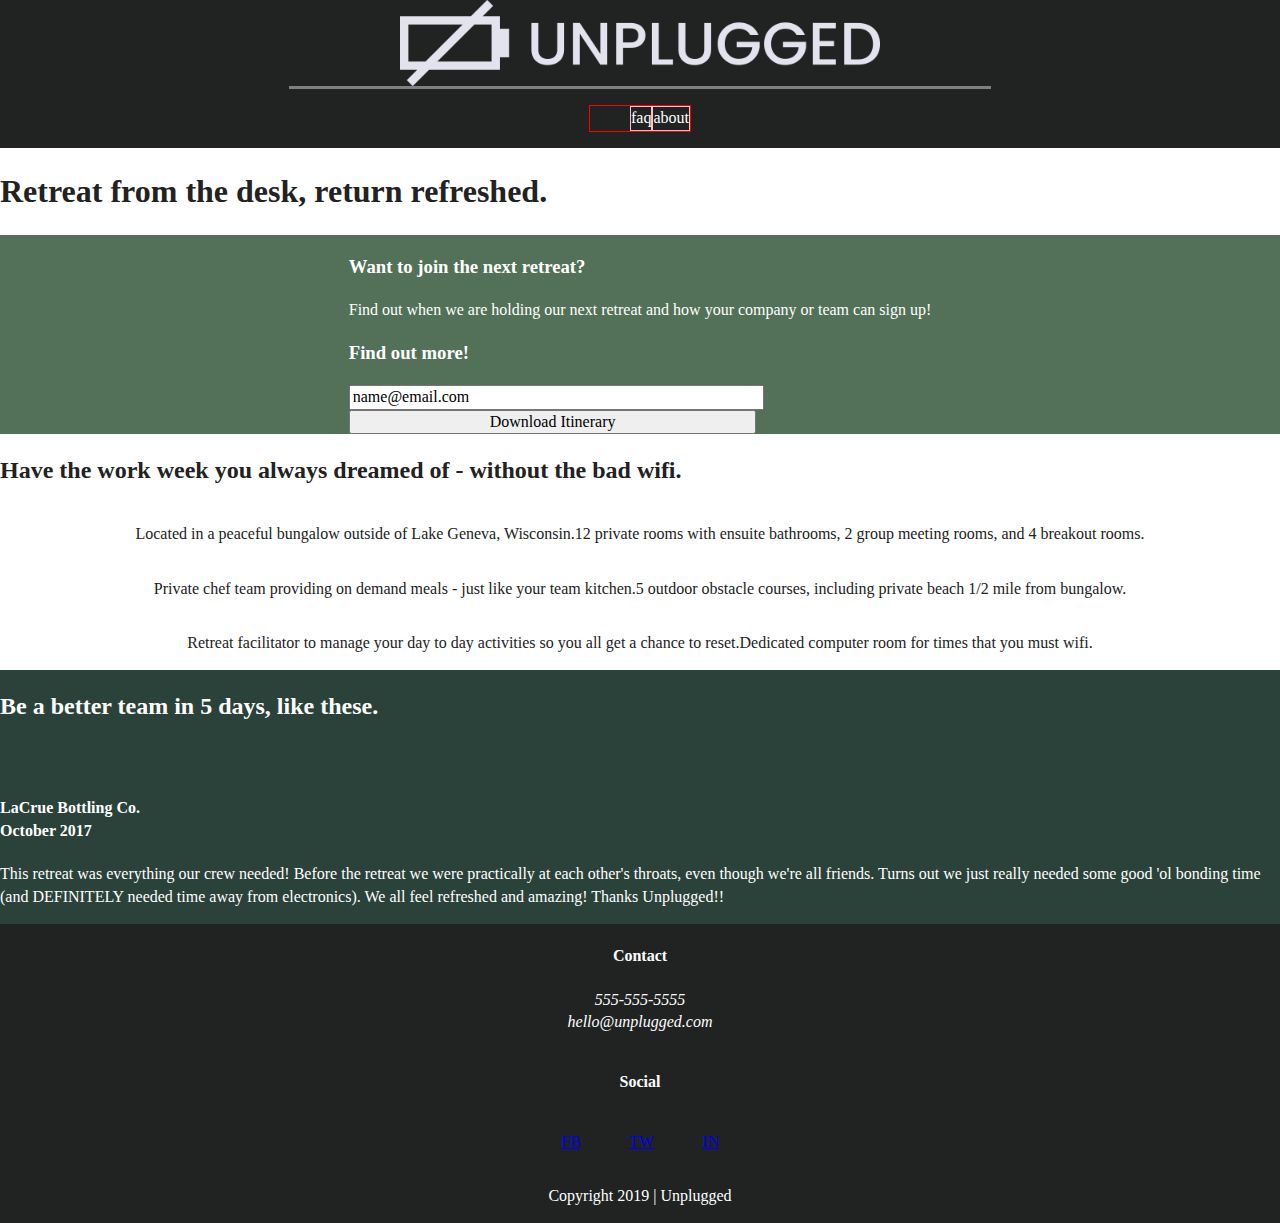
==== index.html @ 47c6e974 "Added basic layout CSS, some simple CSS, fixed some errors in HTML" ====
<!doctype html>
<html class="no-js" lang="en">

<head>
  <meta charset="utf-8">
  <title>Unplugged | Home</title>
  <meta name="description" content="">
  <meta name="viewport" content="width=device-width, initial-scale=1">

  <meta property="og:title" content="">
  <meta property="og:type" content="">
  <meta property="og:url" content="">

  <link rel="manifest" href="site.webmanifest">
  <link rel="apple-touch-icon" href="icon.png">
  <!-- Place favicon.ico in the root directory -->

  <link rel="stylesheet" href="css/normalize.css">
  <link rel="stylesheet" href="css/main.css">

  <meta name="theme-color" content="#fafafa">
</head>

<body>

  <!-- Add your site or application content here -->
  <header>
    <div class="content-wrapper">
      <a href="#"><img src="img/unpluggedlogo.png" alt="unplugged logo" /></a>
      <div class="header-divider"></div>
      <nav>
        <ul>
          <li><a href="faq/index.html" target="_blank">faq</a> </li>
          <li><a href="about/index.html" target="_blank">about</a></li>
        </ul>
      </nav>
    </div><!--end of content-wrapper-->
  </header>

  <main>
    <section class="hero-area">
      <div class="content-wrapper">
        <h1>Retreat from the desk, return refreshed.</h1>
      </div>
    </section>

    <aside>
      <div class="content-wrapper">
        <div class="form-description">
          <h3>Want to join the next retreat?</h3>
          <p>
            Find out when we are holding our next retreat and how your company or team can sign up!
          </p>
        </div>
        <div class="form">
          <h3>Find out more!</h3>
          <input type="text" name="name" value="name@email.com" />
          <input type="button" value="Download Itinerary" />
        </div>
      </div><!--end of aside content wrapper-->
    </aside>

    <section class="features">
      <div class="content-wrapper">
        <h2>Have the work week you always dreamed of - without the bad wifi.</h2>
        <div class="features-items">
          <article>
            <p class="fontawesome-icon"></p>
            <p class="features-item-description">
              Located in a peaceful bungalow outside of Lake Geneva, Wisconsin.
            </p>
          </article>
          <article>
            <p class="fontawesome-icon"></p>
            <p class="features-item-description">
              12 private rooms with ensuite bathrooms, 2 group meeting rooms, and 4 breakout rooms.
            </p>
          </article>
          <article>
            <p class="fontawesome-icon"></p>
            <p class="features-item-description">
              Private chef team providing on demand meals - just like your team kitchen.
            </p>
          </article>
          <article>
            <p class="fontawesome-icon"></p>
            <p class="features-item-description">
              5 outdoor obstacle courses, including private beach 1/2 mile from bungalow.
            </p>
          </article>
          <article>
            <p class="fontawesome-icon"></p>
            <p class="features-item-description">
              Retreat facilitator to manage your day to day activities so you all get a chance to reset.
            </p>
          </article>
          <article>
            <p class="fontawesome-icon"></p>
            <p class="features-item-description">
              Dedicated computer room for times that you must wifi.
            </p>
          </article>
        </div><!--end of articles-->

      </div><!--end of features content-->
    </section>

    <section class="reviews">
      <div class="content-wrapper">
        <h2>Be a better team in 5 days, like these.</h2>
        <article class="feature-review">
          <p>
            <!--<img src="img/omar-lopez-296944-unsplash.jpg" alt="review photo" />-->
          </p>
          <div class="review-description">
            <h4>LaCrue Bottling Co.</br>
                October 2017
            </h4>
            <P>
              This retreat was everything our crew needed! Before the retreat we were practically
              at each other's throats, even though we're all friends.  Turns out we just really needed
              some good 'ol bonding time (and DEFINITELY needed time away from electronics).  We all feel
              refreshed and amazing! Thanks Unplugged!!
            </P>
          </div>
        </article>
      </div><!--end of reviews content wrapper-->
    </section>
  </main><!--end of main wrapper-->

  <footer>
    <div class="content-wrapper">
      <div class="footer-content">
        <div class="contact">
          <h4>Contact</h4>
          <address>
            <p>
            555-555-5555<br />
            hello@unplugged.com
            </p>
          </address>
        </div><!--end of contact-->
        <div class="social">
          <h4>Social</h4>
          <div class="social-icons">
            <p><a href="https://www.facebook.com/groups/doggoappreciationsociety" target="_blank">FB</a></p><!--facebook icon and link-->
            <p><a href="https://twitter.com/GoldretrieverUS" target="_blank">TW</a></p><!--twitter icon and link-->
            <p><a href="https://www.instagram.com/dogsofinstagram/" target="_blank">IN</a></p><!--instagram icon and link-->
          </div><!--end of social-icons-->
        </div><!--end of social-->
      </div><!--end of footer content-->
    </div><!--end of content-wrapper-->
    <div class="copyright">
      <p>Copyright 2019 | Unplugged</p>
    </div>
  </footer>



  <script src="js/vendor/modernizr-3.11.2.min.js"></script>
  <script src="js/plugins.js"></script>
  <script src="js/main.js"></script>

  <!-- Google Analytics: change UA-XXXXX-Y to be your site's ID. -->
  <script>
    window.ga = function () { ga.q.push(arguments) }; ga.q = []; ga.l = +new Date;
    ga('create', 'UA-XXXXX-Y', 'auto'); ga('set', 'anonymizeIp', true); ga('set', 'transport', 'beacon'); ga('send', 'pageview')
  </script>
  <script src="https://www.google-analytics.com/analytics.js" async></script>
</body>

</html>
---- css/main.css ----
/*! HTML5 Boilerplate v8.0.0 | MIT License | https://html5boilerplate.com/ */

/* main.css 2.1.0 | MIT License | https://github.com/h5bp/main.css#readme */
/*
 * What follows is the result of much research on cross-browser styling.
 * Credit left inline and big thanks to Nicolas Gallagher, Jonathan Neal,
 * Kroc Camen, and the H5BP dev community and team.
 */

/* ==========================================================================
   Base styles: opinionated defaults
   ========================================================================== */

html {
  color: #222;
  font-size: 1em;
  line-height: 1.4;
}

/*
 * Remove text-shadow in selection highlight:
 * https://twitter.com/miketaylr/status/12228805301
 *
 * Vendor-prefixed and regular ::selection selectors cannot be combined:
 * https://stackoverflow.com/a/16982510/7133471
 *
 * Customize the background color to match your design.
 */

::-moz-selection {
  background: #b3d4fc;
  text-shadow: none;
}

::selection {
  background: #b3d4fc;
  text-shadow: none;
}

/*
 * A better looking default horizontal rule
 */

hr {
  display: block;
  height: 1px;
  border: 0;
  border-top: 1px solid #ccc;
  margin: 1em 0;
  padding: 0;
}

/*
 * Remove the gap between audio, canvas, iframes,
 * images, videos and the bottom of their containers:
 * https://github.com/h5bp/html5-boilerplate/issues/440
 */

audio,
canvas,
iframe,
img,
svg,
video {
  vertical-align: middle;
}

/*
 * Remove default fieldset styles.
 */

fieldset {
  border: 0;
  margin: 0;
  padding: 0;
}

/*
 * Allow only vertical resizing of textareas.
 */

textarea {
  resize: vertical;
}

/* ==========================================================================
   Author's custom styles
   ========================================================================== */
/*---------- Mobile Variations ---------*/
/* Base Header and Footer Styles */
header, footer {
  display: flex;
  justify-content: center;
  align-items: center;
  flex-flow: row wrap;
  background-color: #202322;
  color: #fff;
  text-align: center;
}

header .content-wrapper {
  display: flex;
  justify-content: center;
  align-items: center;
  flex-flow: row wrap;
}

header img {
  width: 80%;
}

.header-divider {
  border-bottom: 3px solid grey;
  width: 100%;
}

header nav {
  display: flex;
  justify-content: space-around;
  align-items: center;
  flex-flow: row wrap;
}

header nav ul {
  display: flex;
  justify-content: space-around;
  border: 1px solid red;
  list-style-type: none;
}

header nav ul li {
  border: 1px solid pink;
}

header a{
  color: #fff;
  text-decoration: none;
}

footer {

}

.footer-content {
  display: flex;
  justify-content: center;
  align-items: center;
  flex-flow: row wrap;
}

.contact {
  width: 100%;
}

.social {
  width: 100%;
}

.social-icons {
  display: flex;
  justify-content: space-around;
  align-items: center;
  flex-flow: row wrap;
}

.copyright {
  text-align: center;
  width: 100%;
}

/* Main Section - Homepage */
.hero-area {

}

aside {
  display: flex;
  justify-content: center;
  align-items: center;
  flex-flow: row wrap;
  background-color: #527158;
  color: #fff;
}

aside .content-wrapper {

}

.form-description {

}

.form {

}

aside input {
  width: 70%;
}

.features {
  display: flex;
  justify-content: center;
  align-items: center;
  flex-flow: row wrap;
}

.features-items {
  display: flex;
  justify-content: center;
  align-items: center;
  flex-flow: row wrap;
}

.reviews {
  display: flex;
  justify-content: center;
  align-items: center;
  flex-flow: row wrap;
  background-color: #2a423a;
  color: #fff;
}

.feature-review {
  display: flex;
  justify-content: center;
  align-items: center;
  flex-flow: row wrap;
}

.review-description {

}
/* Main Section - FAQ */
.faq {
  display: flex;
  justify-content: center;
  align-items: center;
  flex-flow: row wrap;
  background-color: #527158;
  color: #fff;
}

.faq .content-wrapper {
  display: flex;
  justify-content: center;
  align-items: center;
  flex-flow: row wrap;
}


/* Main Section - About */
.mission {
  display: flex;
  justify-content: center;
  align-items: center;
  flex-flow: row wrap;
  background-color: #527158;
  color: #fff;
}

.mission-content {
  display: flex;
  justify-content: center;
  align-items: center;
  flex-flow: row wrap;
}

.contact-section {
  display: flex;
  justify-content: center;
  align-items: center;
  flex-flow: row wrap;
  background-color: #2a423a;
  color: #fff;
}
/*---------- Tablet Variations ------------*/


/*---------- Desktop Variations -----------*/
/* ==========================================================================
   Helper classes
   ========================================================================== */

/*
 * Hide visually and from screen readers
 */

.hidden,
[hidden] {
  display: none !important;
}

/*
 * Hide only visually, but have it available for screen readers:
 * https://snook.ca/archives/html_and_css/hiding-content-for-accessibility
 *
 * 1. For long content, line feeds are not interpreted as spaces and small width
 *    causes content to wrap 1 word per line:
 *    https://medium.com/@jessebeach/beware-smushed-off-screen-accessible-text-5952a4c2cbfe
 */

.sr-only {
  border: 0;
  clip: rect(0, 0, 0, 0);
  height: 1px;
  margin: -1px;
  overflow: hidden;
  padding: 0;
  position: absolute;
  white-space: nowrap;
  width: 1px;
  /* 1 */
}

/*
 * Extends the .sr-only class to allow the element
 * to be focusable when navigated to via the keyboard:
 * https://www.drupal.org/node/897638
 */

.sr-only.focusable:active,
.sr-only.focusable:focus {
  clip: auto;
  height: auto;
  margin: 0;
  overflow: visible;
  position: static;
  white-space: inherit;
  width: auto;
}

/*
 * Hide visually and from screen readers, but maintain layout
 */

.invisible {
  visibility: hidden;
}

/*
 * Clearfix: contain floats
 *
 * For modern browsers
 * 1. The space content is one way to avoid an Opera bug when the
 *    `contenteditable` attribute is included anywhere else in the document.
 *    Otherwise it causes space to appear at the top and bottom of elements
 *    that receive the `clearfix` class.
 * 2. The use of `table` rather than `block` is only necessary if using
 *    `:before` to contain the top-margins of child elements.
 */

.clearfix::before,
.clearfix::after {
  content: " ";
  display: table;
}

.clearfix::after {
  clear: both;
}

/* ==========================================================================
   EXAMPLE Media Queries for Responsive Design.
   These examples override the primary ('mobile first') styles.
   Modify as content requires.
   ========================================================================== */

@media only screen and (min-width: 35em) {
  /* Style adjustments for viewports that meet the condition */
}

@media print,
  (-webkit-min-device-pixel-ratio: 1.25),
  (min-resolution: 1.25dppx),
  (min-resolution: 120dpi) {
  /* Style adjustments for high resolution devices */
}

/* ==========================================================================
   Print styles.
   Inlined to avoid the additional HTTP request:
   https://www.phpied.com/delay-loading-your-print-css/
   ========================================================================== */

@media print {
  *,
  *::before,
  *::after {
    background: #fff !important;
    color: #000 !important;
    /* Black prints faster */
    box-shadow: none !important;
    text-shadow: none !important;
  }

  a,
  a:visited {
    text-decoration: underline;
  }

  a[href]::after {
    content: " (" attr(href) ")";
  }

  abbr[title]::after {
    content: " (" attr(title) ")";
  }

  /*
   * Don't show links that are fragment identifiers,
   * or use the `javascript:` pseudo protocol
   */
  a[href^="#"]::after,
  a[href^="javascript:"]::after {
    content: "";
  }

  pre {
    white-space: pre-wrap !important;
  }

  pre,
  blockquote {
    border: 1px solid #999;
    page-break-inside: avoid;
  }

  /*
   * Printing Tables:
   * https://web.archive.org/web/20180815150934/http://css-discuss.incutio.com/wiki/Printing_Tables
   */
  thead {
    display: table-header-group;
  }

  tr,
  img {
    page-break-inside: avoid;
  }

  p,
  h2,
  h3 {
    orphans: 3;
    widows: 3;
  }

  h2,
  h3 {
    page-break-after: avoid;
  }
}
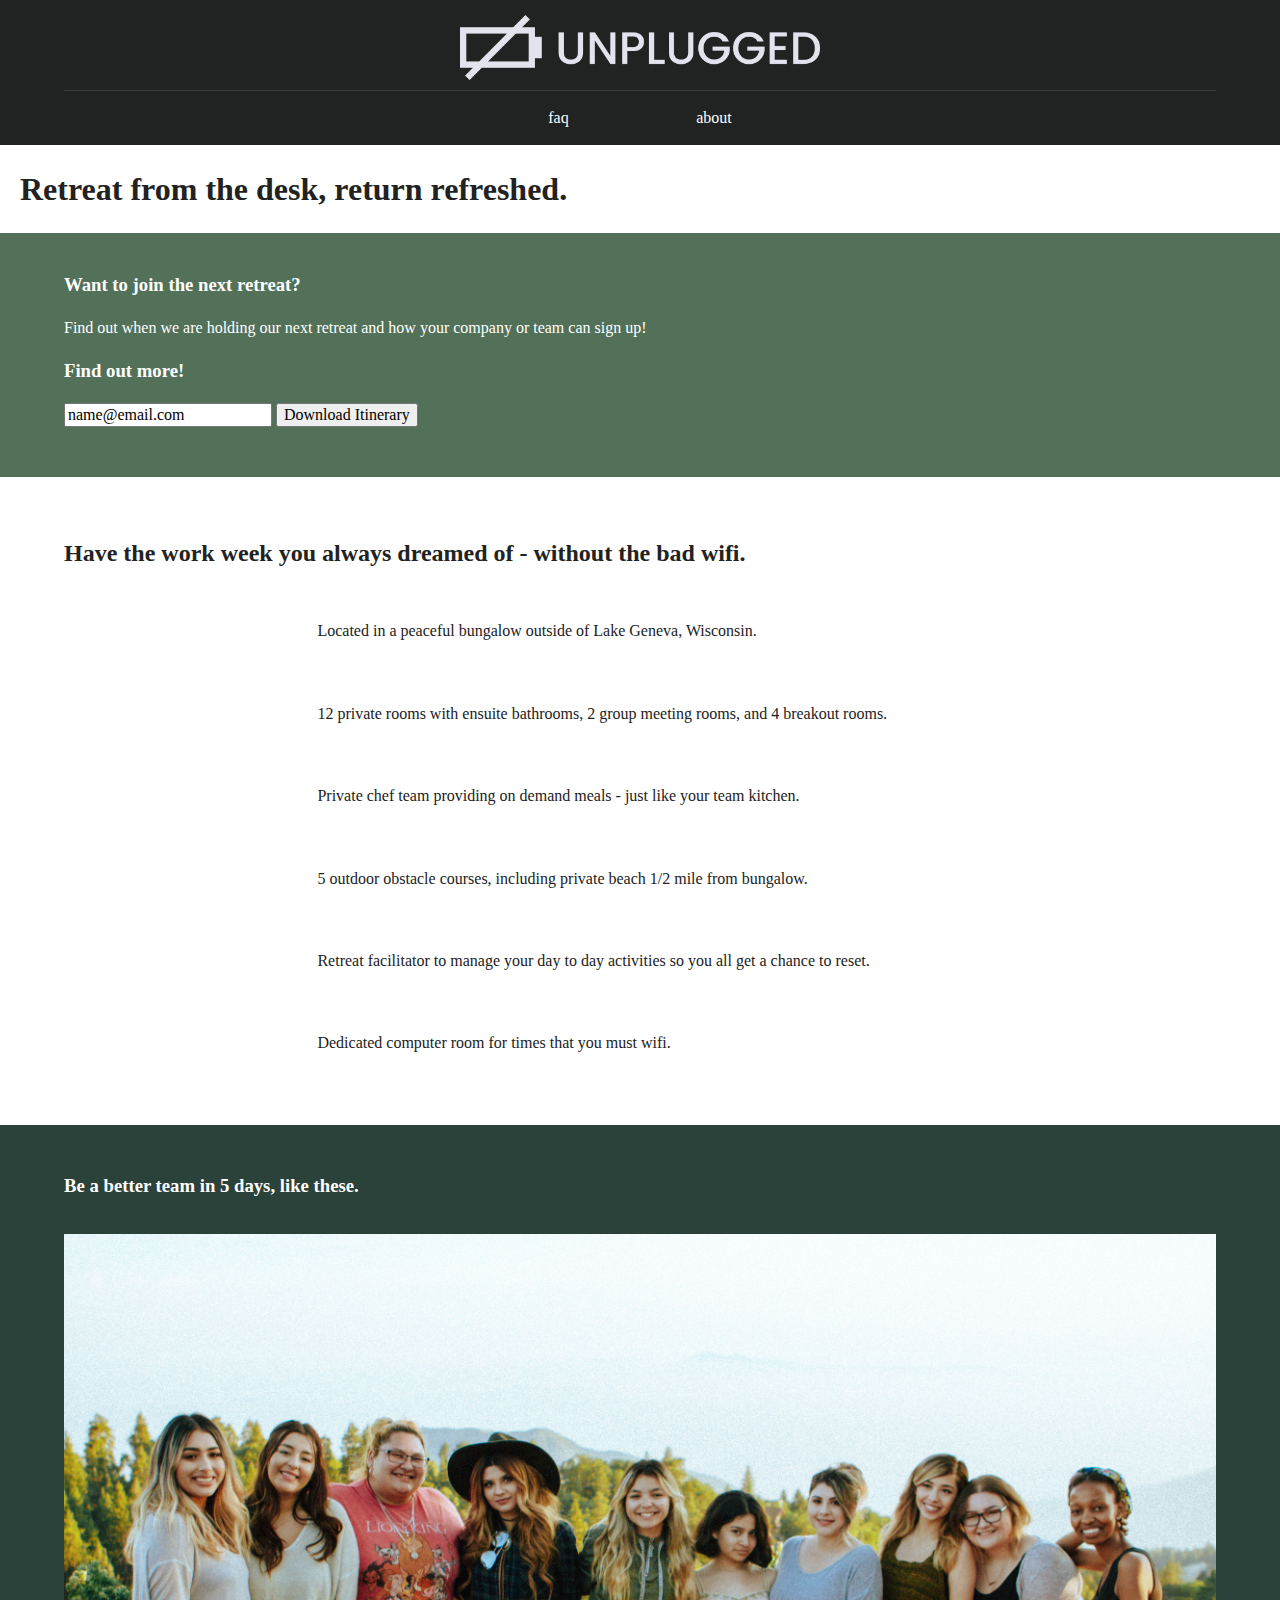
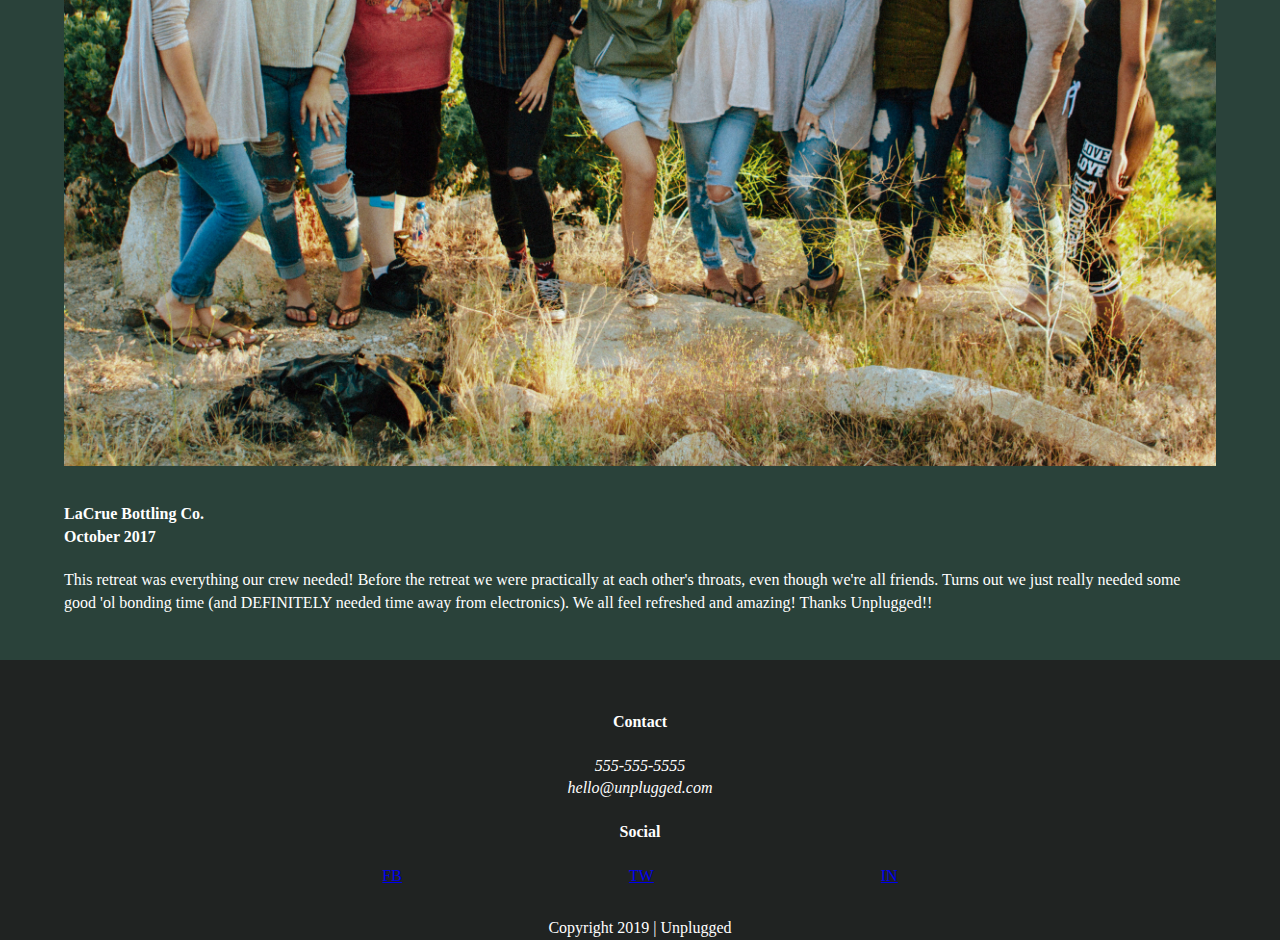
==== commit 085d2d3e: "Added padding and margins to site, changed nav bar in faq and about" ====
--- a/index.html
+++ b/index.html
@@ -107,10 +107,10 @@
 
     <section class="reviews">
       <div class="content-wrapper">
-        <h2>Be a better team in 5 days, like these.</h2>
+        <h3>Be a better team in 5 days, like these.</h3>
         <article class="feature-review">
           <p>
-            <!--<img src="img/omar-lopez-296944-unsplash.jpg" alt="review photo" />-->
+            <img src="img/omar-lopez-296944-unsplash.jpg" alt="review photo" />
           </p>
           <div class="review-description">
             <h4>LaCrue Bottling Co.</br>
--- a/css/main.css
+++ b/css/main.css
@@ -87,6 +87,10 @@
    Author's custom styles
    ========================================================================== */
 /*---------- Mobile Variations ---------*/
+/* Base Styles */
+.content-wrapper {
+  width: 90%;
+}
 /* Base Header and Footer Styles */
 header, footer {
   display: flex;
@@ -98,19 +102,25 @@
   text-align: center;
 }
 
+header {
+  padding-top: 15px;
+}
 header .content-wrapper {
   display: flex;
   justify-content: center;
   align-items: center;
   flex-flow: row wrap;
+  margin: 0;
 }
 
 header img {
-  width: 80%;
+  padding-bottom: 10px;
+  width: 60%;
 }
 
 .header-divider {
-  border-bottom: 3px solid grey;
+  background-color: #3a3a3a;
+  height: 1px;
   width: 100%;
 }
 
@@ -119,17 +129,19 @@
   justify-content: space-around;
   align-items: center;
   flex-flow: row wrap;
+  width: 60%;
 }
 
 header nav ul {
   display: flex;
   justify-content: space-around;
-  border: 1px solid red;
   list-style-type: none;
+  padding: 0;
+  width: 45%;
 }
 
 header nav ul li {
-  border: 1px solid pink;
+
 }
 
 header a{
@@ -138,14 +150,21 @@
 }
 
 footer {
-
-}
-
+}
+
+footer .content-wrapper {
+  margin: 30px 0;
+  width: 58%;
+}
 .footer-content {
   display: flex;
   justify-content: center;
   align-items: center;
   flex-flow: row wrap;
+}
+
+footer p {
+  margin: 0;
 }
 
 .contact {
@@ -170,7 +189,7 @@
 
 /* Main Section - Homepage */
 .hero-area {
-
+  padding-left: 20px;
 }
 
 aside {
@@ -180,6 +199,7 @@
   flex-flow: row wrap;
   background-color: #527158;
   color: #fff;
+  padding: 20px 0 50px 0;
 }
 
 aside .content-wrapper {
@@ -195,7 +215,7 @@
 }
 
 aside input {
-  width: 70%;
+
 }
 
 .features {
@@ -203,6 +223,11 @@
   justify-content: center;
   align-items: center;
   flex-flow: row wrap;
+  padding: 40px 0;
+}
+
+.features p {
+  margin: 0;
 }
 
 .features-items {
@@ -212,6 +237,11 @@
   flex-flow: row wrap;
 }
 
+.features article {
+  margin: 30px 0;
+  width: 56%;
+}
+
 .reviews {
   display: flex;
   justify-content: center;
@@ -219,6 +249,7 @@
   flex-flow: row wrap;
   background-color: #2a423a;
   color: #fff;
+  padding: 30px 0;
 }
 
 .feature-review {
@@ -228,6 +259,13 @@
   flex-flow: row wrap;
 }
 
+.reviews img {
+  height: auto;
+  width: 100%;
+}
+.reviews h3 {
+  width: 80%;
+}
 .review-description {
 
 }
@@ -239,6 +277,7 @@
   flex-flow: row wrap;
   background-color: #527158;
   color: #fff;
+  padding: 30px 0;
 }
 
 .faq .content-wrapper {
@@ -248,7 +287,18 @@
   flex-flow: row wrap;
 }
 
-
+.faq h2 {
+  text-align: left;
+  width: 100%;
+}
+
+.faq h5, .faq p {
+  margin: 0;
+}
+
+.question {
+  margin: 30px 0;
+}
 /* Main Section - About */
 .mission {
   display: flex;
@@ -257,6 +307,7 @@
   flex-flow: row wrap;
   background-color: #527158;
   color: #fff;
+  padding: 20px 0;
 }
 
 .mission-content {
@@ -273,6 +324,11 @@
   flex-flow: row wrap;
   background-color: #2a423a;
   color: #fff;
+  padding: 20px 0;
+}
+
+.contact-section h5 {
+  margin: 0;
 }
 /*---------- Tablet Variations ------------*/
 
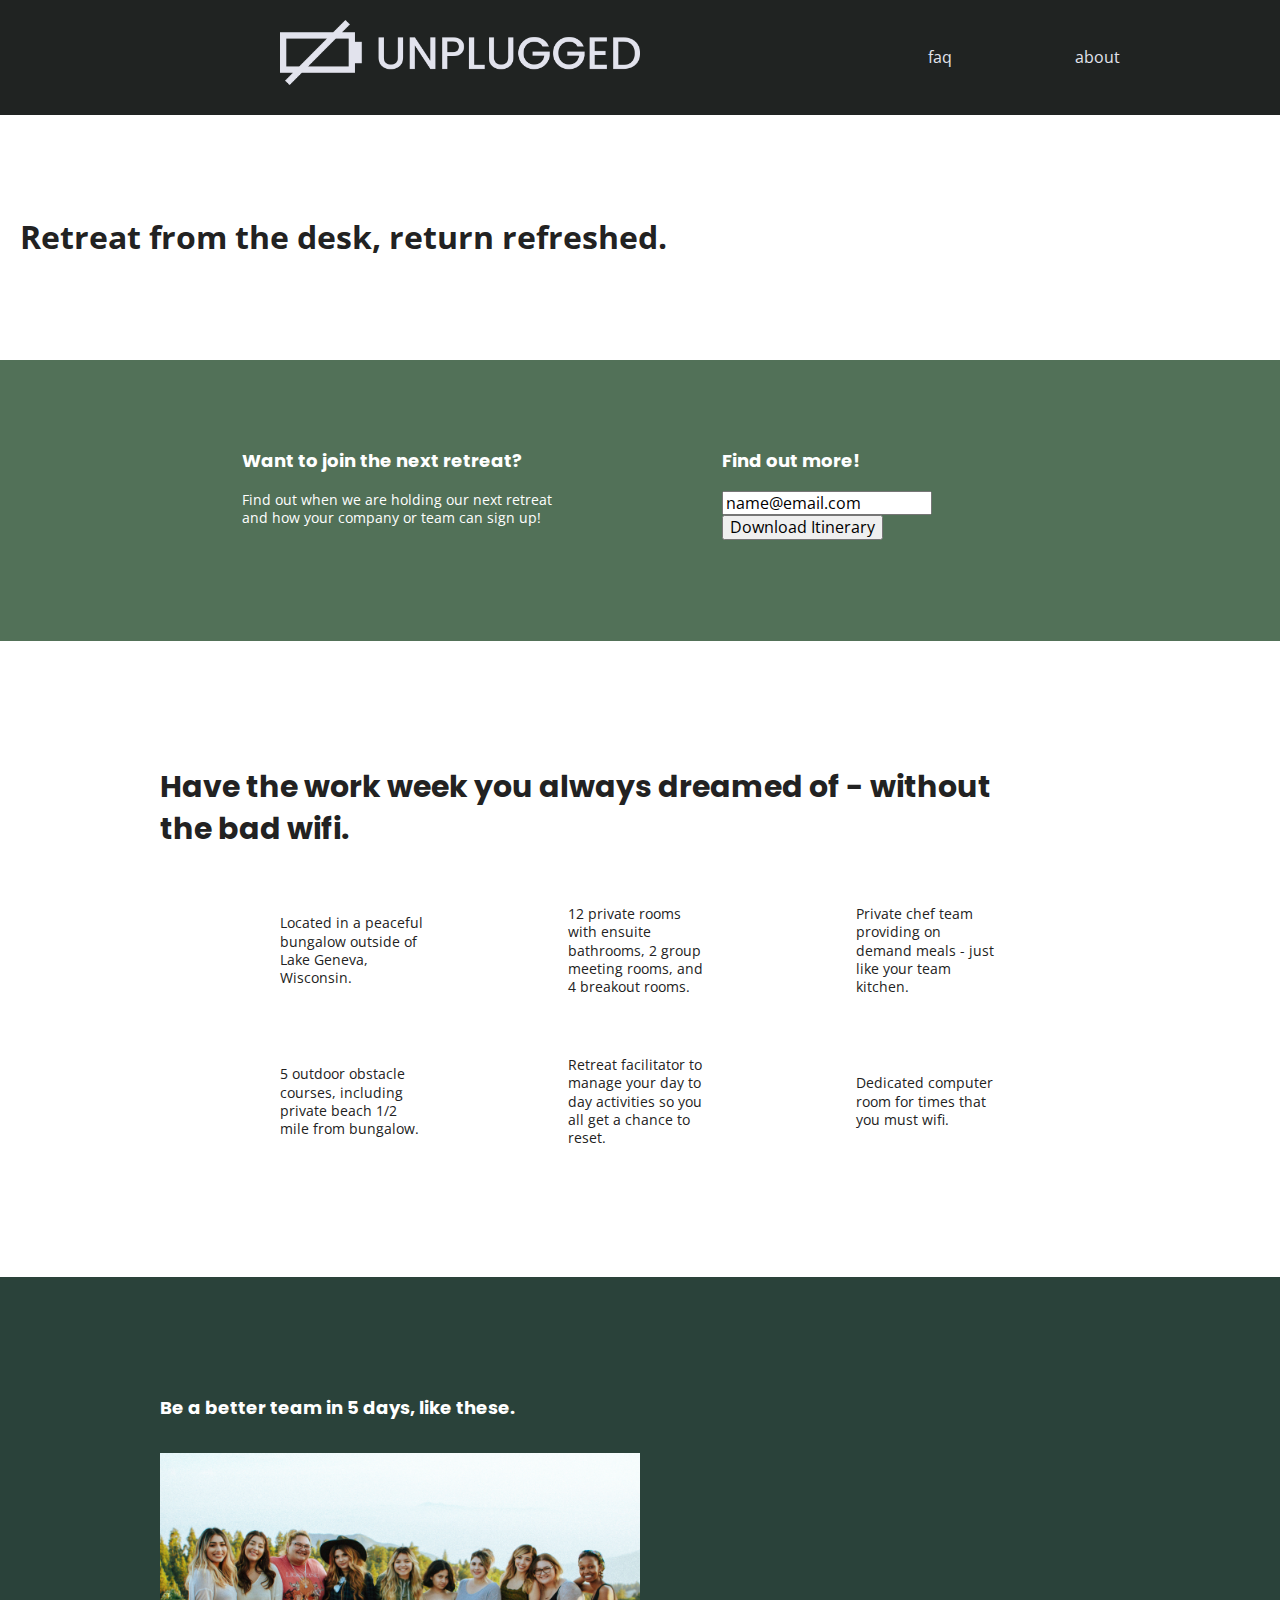
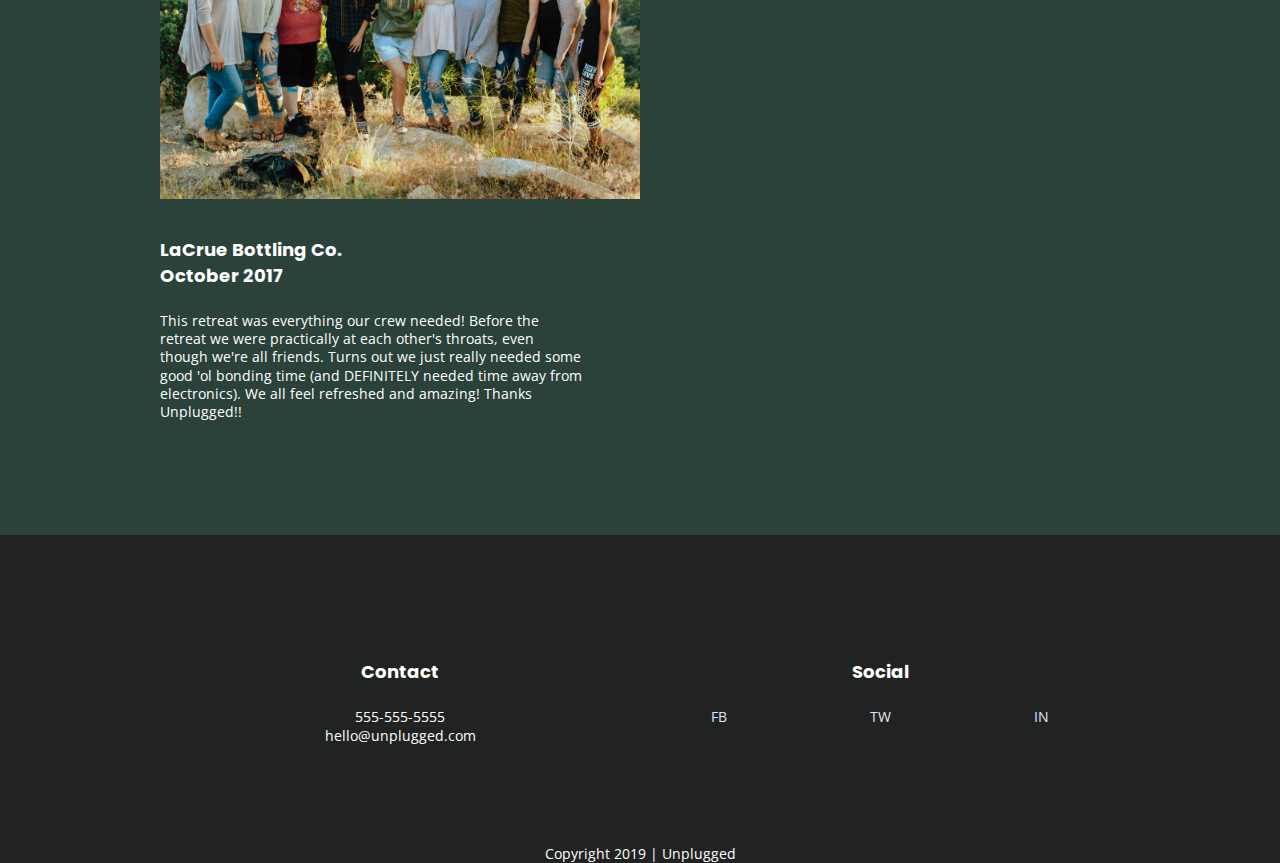
==== commit a3ef5ddd: "Added basic text styling for site" ====
--- a/index.html
+++ b/index.html
@@ -19,6 +19,8 @@
   <link rel="stylesheet" href="css/main.css">
 
   <meta name="theme-color" content="#fafafa">
+  <!--Google Fonts-->
+  <link href="https://fonts.googleapis.com/css?family=Open+Sans:400,700|Poppins:500,700" rel="stylesheet">
 </head>
 
 <body>
--- a/css/main.css
+++ b/css/main.css
@@ -88,6 +88,51 @@
    ========================================================================== */
 /*---------- Mobile Variations ---------*/
 /* Base Styles */
+html {
+  font-size: 16px;
+}
+
+body {
+  font-family: 'Open Sans', sans-serif;
+  font-size: 1em;
+}
+
+ul, ol {
+  list-style-type: none;
+}
+
+a {
+  color: #e2e3ed;
+  text-decoration: none;
+}
+
+h2 {
+  font-family: 'Poppins', sans-serif;
+  font-size: 1.875em;
+}
+
+h3, h4 {
+  font-family: 'Poppins', sans-serif;
+  font-size: 1.13em;
+}
+
+p {
+  font-size: .875em;
+  line-height: 1.3em;
+}
+
+img {
+
+}
+
+figure {
+
+}
+
+address {
+  font-style: normal;
+}
+
 .content-wrapper {
   width: 90%;
 }
@@ -135,7 +180,6 @@
 header nav ul {
   display: flex;
   justify-content: space-around;
-  list-style-type: none;
   padding: 0;
   width: 45%;
 }
@@ -145,8 +189,7 @@
 }
 
 header a{
-  color: #fff;
-  text-decoration: none;
+
 }
 
 footer {
@@ -187,11 +230,13 @@
   width: 100%;
 }
 
-/* Main Section - Homepage */
+/*-- Main Section - Homepage --*/
+/*Hero Area*/
 .hero-area {
   padding-left: 20px;
 }
 
+/*Aside*/
 aside {
   display: flex;
   justify-content: center;
@@ -218,6 +263,7 @@
 
 }
 
+/*Features*/
 .features {
   display: flex;
   justify-content: center;
@@ -242,6 +288,7 @@
   width: 56%;
 }
 
+/*Reviews*/
 .reviews {
   display: flex;
   justify-content: center;
@@ -269,7 +316,7 @@
 .review-description {
 
 }
-/* Main Section - FAQ */
+/*-- Main Section - FAQ --*/
 .faq {
   display: flex;
   justify-content: center;
@@ -289,17 +336,18 @@
 
 .faq h2 {
   text-align: left;
-  width: 100%;
+  width: 75%;
 }
 
 .faq h5, .faq p {
-  margin: 0;
+  margin: 5px 0;
 }
 
 .question {
   margin: 30px 0;
 }
-/* Main Section - About */
+/*-- Main Section - About --*/
+/*Mission*/
 .mission {
   display: flex;
   justify-content: center;
@@ -316,7 +364,7 @@
   align-items: center;
   flex-flow: row wrap;
 }
-
+/*Contact*/
 .contact-section {
   display: flex;
   justify-content: center;
@@ -330,10 +378,7 @@
 .contact-section h5 {
   margin: 0;
 }
-/*---------- Tablet Variations ------------*/
-
-
-/*---------- Desktop Variations -----------*/
+
 /* ==========================================================================
    Helper classes
    ========================================================================== */
@@ -422,16 +467,200 @@
    Modify as content requires.
    ========================================================================== */
 
-@media only screen and (min-width: 35em) {
-  /* Style adjustments for viewports that meet the condition */
-}
-
-@media print,
-  (-webkit-min-device-pixel-ratio: 1.25),
-  (min-resolution: 1.25dppx),
-  (min-resolution: 120dpi) {
-  /* Style adjustments for high resolution devices */
-}
+   @media screen and (min-width: 768px) {
+      /*----- Tablet styles -----*/
+      /* Base Styles */
+      .content-wrapper {
+        max-width: 640px;
+        margin: 100px 0;
+      }
+
+      /* Header and Footer */
+      header {
+        justify-content: space-around;
+        padding: 20px 0;
+        width: 100%;
+      }
+
+      header .content-wrapper {
+        justify-content: space-between;
+        flex-wrap: nowrap;
+        width: 100%;
+      }
+
+      header nav {
+        padding-left: 40px;
+        width: 20%;
+      }
+
+      header nav ul {
+        justify-content: space-between;
+        margin: 0;
+        width: 100%;
+      }
+
+      .header-divider {
+        display: none;
+      }
+
+      footer .content-wrapper {
+        width: 100%;
+        margin: 100px 0;
+      }
+
+      .footer-content {
+        display: flex;
+        justify-content: space-around;
+        align-items: flex-start;
+        flex-flow: row nowrap;
+      }
+
+      .contact {
+        margin-bottom: 0;
+      }
+
+      .copywright {
+        width: 100%;
+      }
+
+      /*-- Main - Homepage --*/
+      /*Aside*/
+      aside .content-wrapper {
+        display: flex;
+        justify-content: space-between;
+        align-items: flex-start;
+        flex-flow: row nowrap;
+        margin: 50px 0;
+        width: 100%;
+      }
+
+      .form-description, .form {
+        width: 45%;
+        margin: 0;
+      }
+
+      /*Features*/
+      .features {
+        padding: 0;
+      }
+
+      .features article {
+        display: flex;
+        justify-content: center;
+        align-items: center;
+        flex-flow: column wrap;
+        flex-basis: 50%;
+      }
+
+      .features-item-description {
+        width: 50%;
+      }
+
+      /*Reviews*/
+      .reviews {
+        padding: 0;
+      }
+      .reviews article {
+        display: flex;
+        justify-content: space-between;
+      }
+      .reviews img {
+        width: 50%;
+      }
+      .review-description {
+        width: 50%;
+      }
+
+      /*--Main - FAQ --*/
+      .faq {
+        padding: 0;
+      }
+
+      .faq .content-wrapper {
+        justify-content: space-between;
+        align-items: flex-start;
+      }
+
+      .question {
+        flex-basis: 45%;
+      }
+
+      .faq h2 {
+        width: 100%;
+      }
+
+      /*--Main - About --*/
+      /*Mission*/
+      .mission-content {
+        display: flex;
+        justify-content: space-between;
+        align-items: flex-start;
+      }
+
+      .mission-content p {
+        width: 47%;
+      }
+
+      /*Contact*/
+      .contact-section .content-wrapper h2 {
+        width: 80%;
+      }
+
+      .contact-content {
+        display:flex;
+        justify-content: space-around;
+        align-items: flex-start;
+        flex-flow: row wrap;
+      }
+
+   }
+
+   @media screen and (min-width: 1200px) {
+     /*----- Desktop styles -----*/
+    /*Base Styles*/
+    .content-wrapper {
+      max-width: 960px;
+    }
+
+    /*--Main - Homepage--*/
+    /*Hero Area*/
+    .hero-area h1 {
+      width: 80%;
+    }
+
+    /*Aside*/
+    aside .content-wrapper {
+      justify-content: space-around;
+    }
+
+    .form-description, .form {
+      width: 33%;
+    }
+
+    /*Features*/
+    .features h2 {
+      width: 88%;
+    }
+
+    .features article {
+      flex-basis: 30%;
+    }
+
+    /*Reviews*/
+    .review-description {
+      width:44%;
+    }
+
+    /*--Main - FAQ--*/
+    .faq h2 {
+      width: 100%;
+    }
+
+    /*--Main - About--*/
+    .mission h2, .contact-section .content-wrapper h2 {
+      width: 95%;
+    }
+   }
 
 /* ==========================================================================
    Print styles.
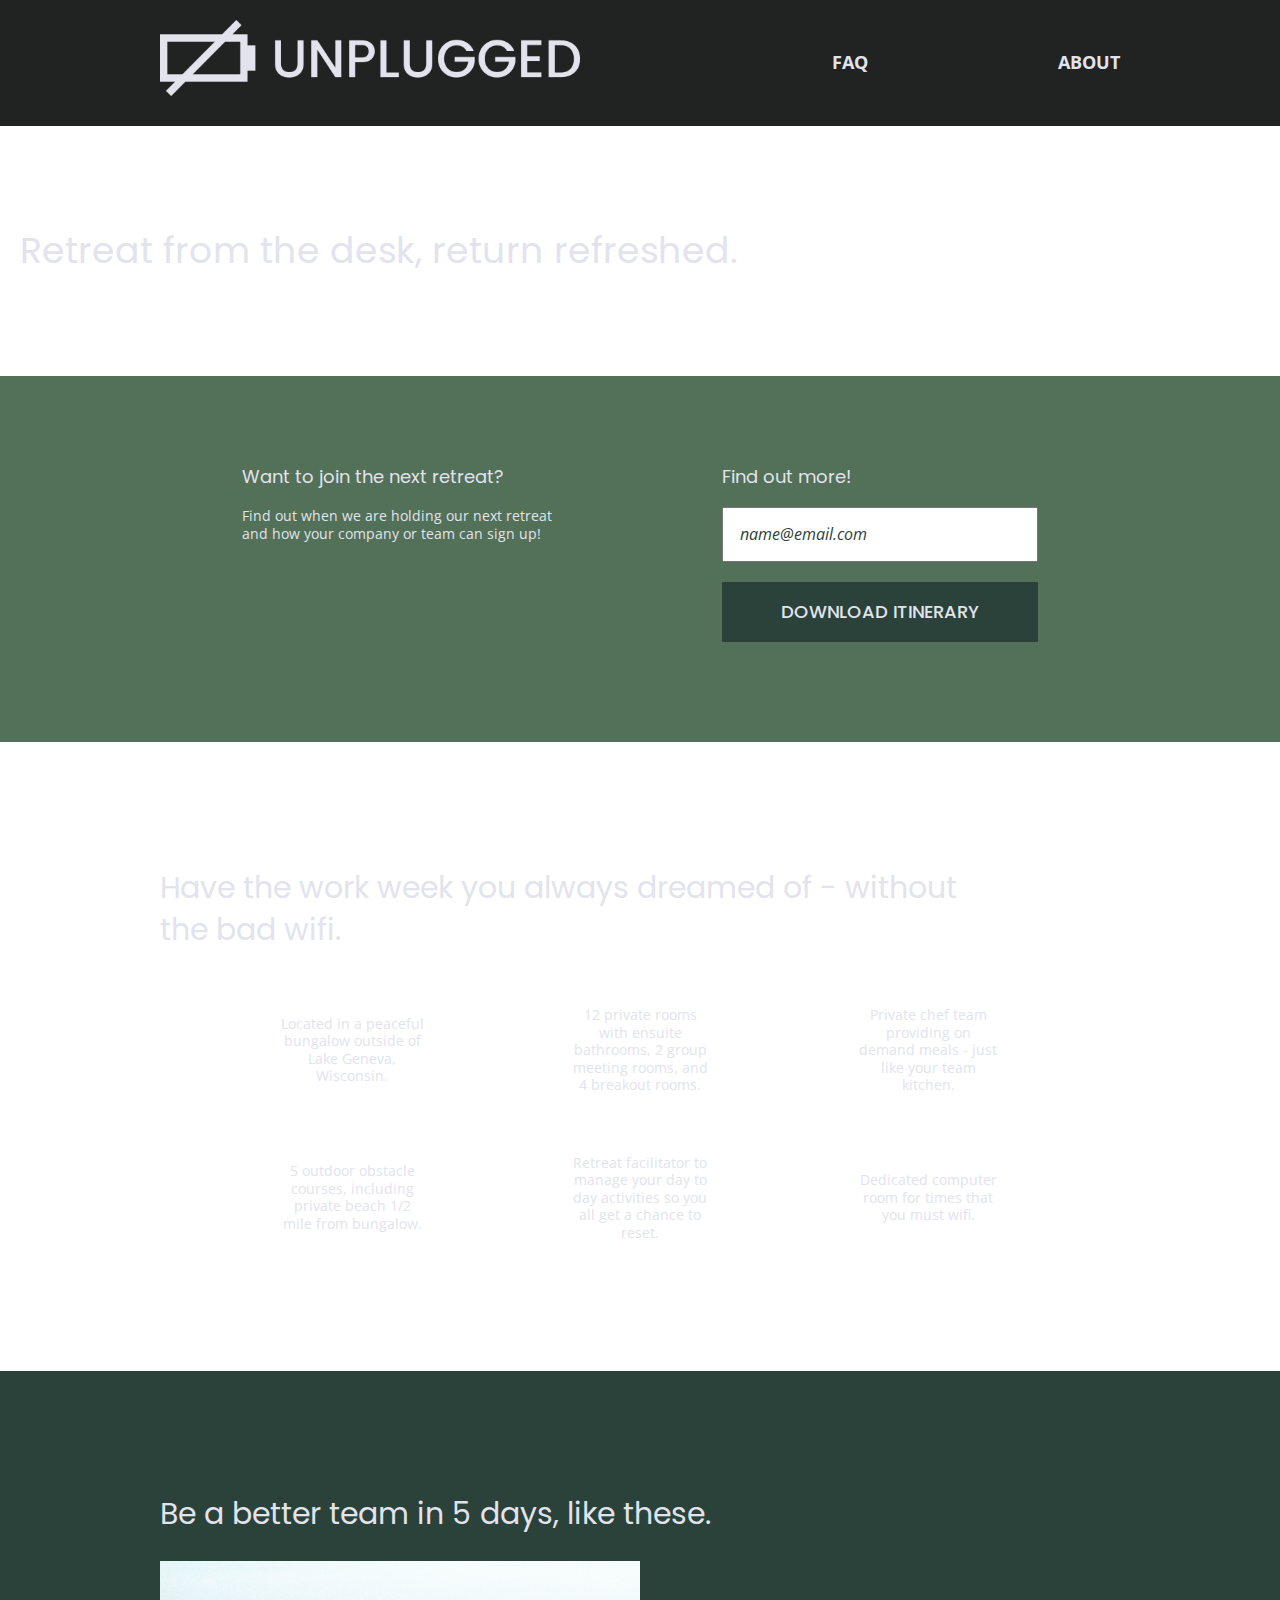
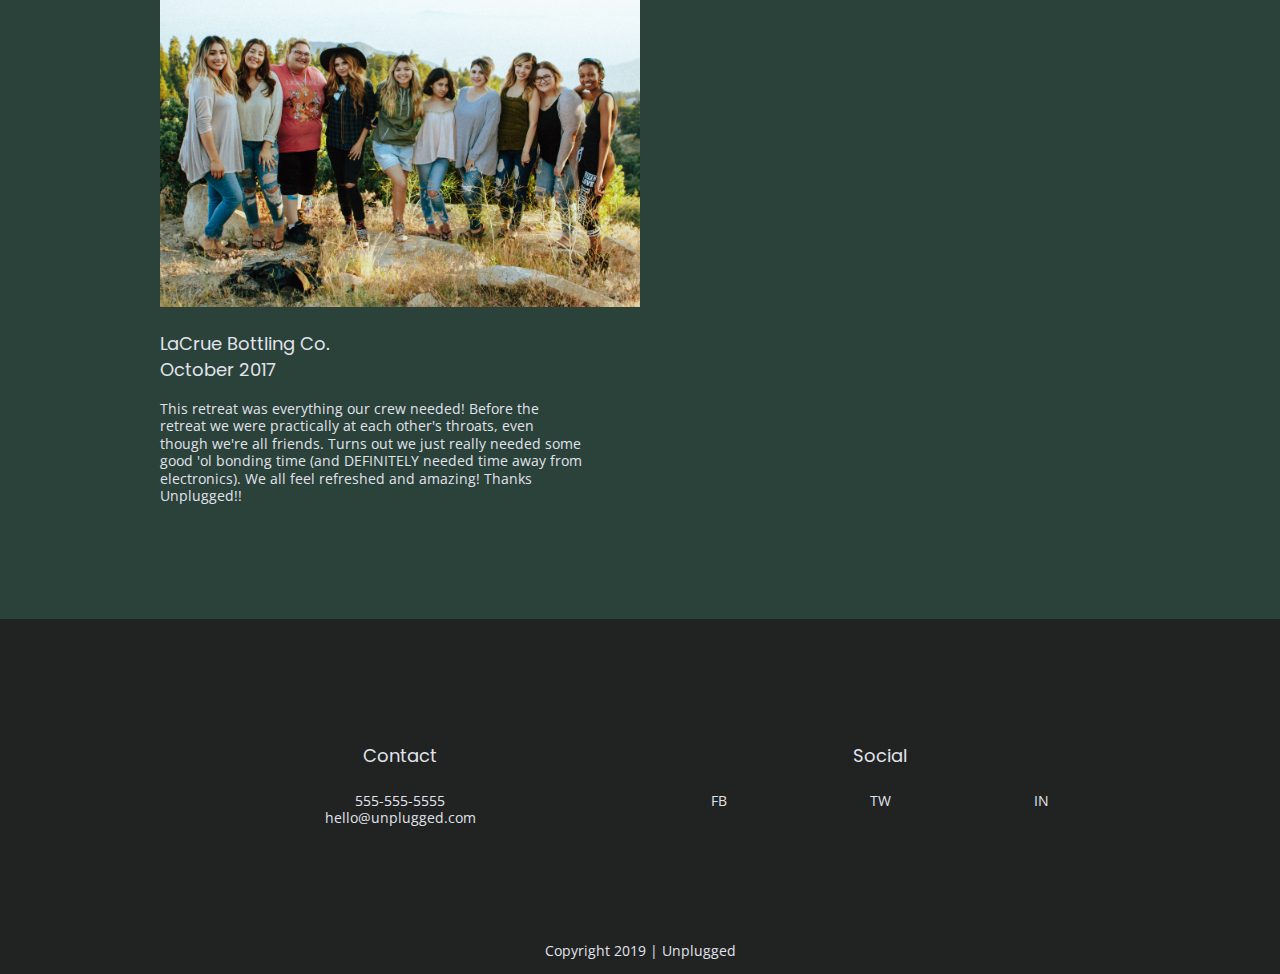
==== commit 1d6ee1ab: "Added CSS styles to the rest of site" ====
--- a/index.html
+++ b/index.html
@@ -109,15 +109,15 @@
 
     <section class="reviews">
       <div class="content-wrapper">
-        <h3>Be a better team in 5 days, like these.</h3>
+        <h2>Be a better team in 5 days, like these.</h2>
         <article class="feature-review">
           <p>
             <img src="img/omar-lopez-296944-unsplash.jpg" alt="review photo" />
           </p>
           <div class="review-description">
-            <h4>LaCrue Bottling Co.</br>
+            <h3>LaCrue Bottling Co.</br>
                 October 2017
-            </h4>
+            </h3>
             <P>
               This retreat was everything our crew needed! Before the retreat we were practically
               at each other's throats, even though we're all friends.  Turns out we just really needed
--- a/css/main.css
+++ b/css/main.css
@@ -93,8 +93,10 @@
 }
 
 body {
+  color: #e2e3ed;
   font-family: 'Open Sans', sans-serif;
   font-size: 1em;
+  text-align: left;
 }
 
 ul, ol {
@@ -109,16 +111,18 @@
 h2 {
   font-family: 'Poppins', sans-serif;
   font-size: 1.875em;
+  font-weight: 400;
 }
 
 h3, h4 {
   font-family: 'Poppins', sans-serif;
-  font-size: 1.13em;
+  font-size: 1.125em;
+  font-weight: 400;
 }
 
 p {
   font-size: .875em;
-  line-height: 1.3em;
+  line-height: 1.25em;
 }
 
 img {
@@ -143,7 +147,6 @@
   align-items: center;
   flex-flow: row wrap;
   background-color: #202322;
-  color: #fff;
   text-align: center;
 }
 
@@ -160,7 +163,7 @@
 
 header img {
   padding-bottom: 10px;
-  width: 60%;
+  width: 70%;
 }
 
 .header-divider {
@@ -181,11 +184,13 @@
   display: flex;
   justify-content: space-around;
   padding: 0;
-  width: 45%;
+  width: 100%;
 }
 
 header nav ul li {
-
+  font-size: 1.125em;
+  font-weight: bold;
+  text-transform: uppercase;
 }
 
 header a{
@@ -196,14 +201,8 @@
 }
 
 footer .content-wrapper {
-  margin: 30px 0;
+  margin: 20px 0 50px 0;
   width: 58%;
-}
-.footer-content {
-  display: flex;
-  justify-content: center;
-  align-items: center;
-  flex-flow: row wrap;
 }
 
 footer p {
@@ -211,6 +210,7 @@
 }
 
 .contact {
+  margin-bottom: 40px;
   width: 100%;
 }
 
@@ -226,6 +226,7 @@
 }
 
 .copyright {
+  margin: 15px 0;
   text-align: center;
   width: 100%;
 }
@@ -236,6 +237,12 @@
   padding-left: 20px;
 }
 
+.hero-area h1 {
+  font-family: 'Poppins', Helvetica, Arial, sans-serif;
+  font-size: 2.25em;
+  font-weight: normal;
+}
+
 /*Aside*/
 aside {
   display: flex;
@@ -243,7 +250,6 @@
   align-items: center;
   flex-flow: row wrap;
   background-color: #527158;
-  color: #fff;
   padding: 20px 0 50px 0;
 }
 
@@ -256,11 +262,29 @@
 }
 
 .form {
-
-}
-
-aside input {
-
+ margin-top: 30px;
+}
+
+input[type=text] {
+  box-sizing: border-box;
+  color: #2a423a;
+  font-style: italic;
+  padding: 1em;
+  width: 100%;
+}
+
+input[type=button] {
+  background-color: #2a423a;
+  border: none;
+  color: #e2e3ed;
+  font-family: 'Poppins', Helvetica, Arial, sans-serif;
+  font-size: 1.125em;
+  font-weight: 500;
+  margin-top: 20px;
+  padding: 20px 0;
+  text-align: center;
+  text-transform: uppercase;
+  width: 100%;
 }
 
 /*Features*/
@@ -274,6 +298,7 @@
 
 .features p {
   margin: 0;
+  text-align: center;
 }
 
 .features-items {
@@ -295,7 +320,6 @@
   align-items: center;
   flex-flow: row wrap;
   background-color: #2a423a;
-  color: #fff;
   padding: 30px 0;
 }
 
@@ -304,6 +328,12 @@
   justify-content: center;
   align-items: center;
   flex-flow: row wrap;
+}
+
+.reviews h2 {
+  line-height: 1.2em;
+  margin-bottom: 15px;
+  width: 90%;
 }
 
 .reviews img {
@@ -311,7 +341,8 @@
   width: 100%;
 }
 .reviews h3 {
-  width: 80%;
+  margin-top: 10px;
+  width: 75%;
 }
 .review-description {
 
@@ -323,7 +354,6 @@
   align-items: center;
   flex-flow: row wrap;
   background-color: #527158;
-  color: #fff;
   padding: 30px 0;
 }
 
@@ -335,16 +365,25 @@
 }
 
 .faq h2 {
-  text-align: left;
-  width: 75%;
-}
-
-.faq h5, .faq p {
+  line-height: 1em;
+  margin-bottom: 10px;
+  width: 100%;
+}
+
+.faq h4, .faq p {
   margin: 5px 0;
 }
 
+.faq h4 {
+  line-height: 1.3em;
+}
+
+.faq p {
+  line-height: 1.2em;
+}
+
 .question {
-  margin: 30px 0;
+  margin: 20px 0;
 }
 /*-- Main Section - About --*/
 /*Mission*/
@@ -363,7 +402,18 @@
   justify-content: center;
   align-items: center;
   flex-flow: row wrap;
-}
+  margin: 15px 0;
+}
+
+.mission h2 {
+  line-height: 1.2em;
+  margin: 0;
+}
+
+.mission p {
+margin-bottom: 15px;
+}
+
 /*Contact*/
 .contact-section {
   display: flex;
@@ -375,7 +425,7 @@
   padding: 20px 0;
 }
 
-.contact-section h5 {
+.contact-section h4 {
   margin: 0;
 }
 
@@ -478,6 +528,7 @@
       /* Header and Footer */
       header {
         justify-content: space-around;
+        text-align: left;
         padding: 20px 0;
         width: 100%;
       }
@@ -490,7 +541,7 @@
 
       header nav {
         padding-left: 40px;
-        width: 20%;
+        width: 30%;
       }
 
       header nav ul {
@@ -556,6 +607,11 @@
         width: 50%;
       }
 
+      .features p {
+        text-align: center;
+        margin: 0;
+      }
+
       /*Reviews*/
       .reviews {
         padding: 0;
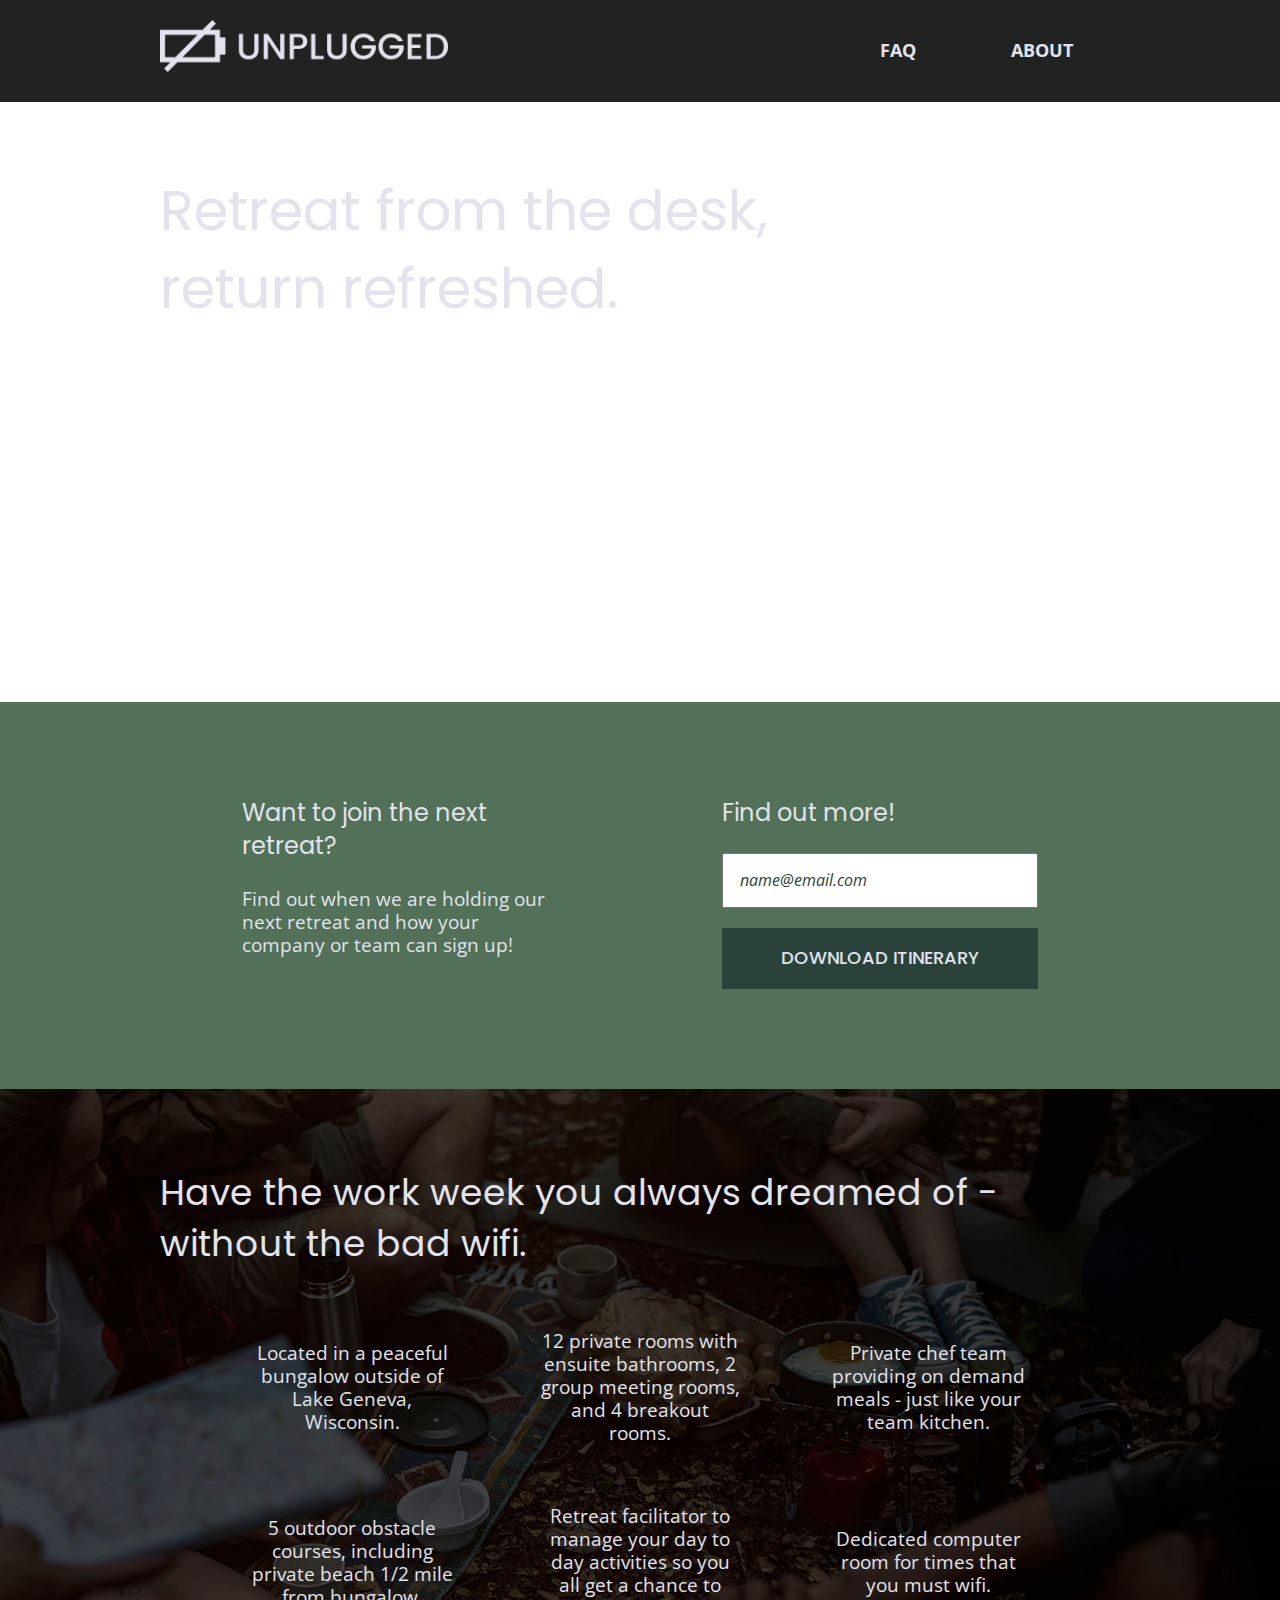
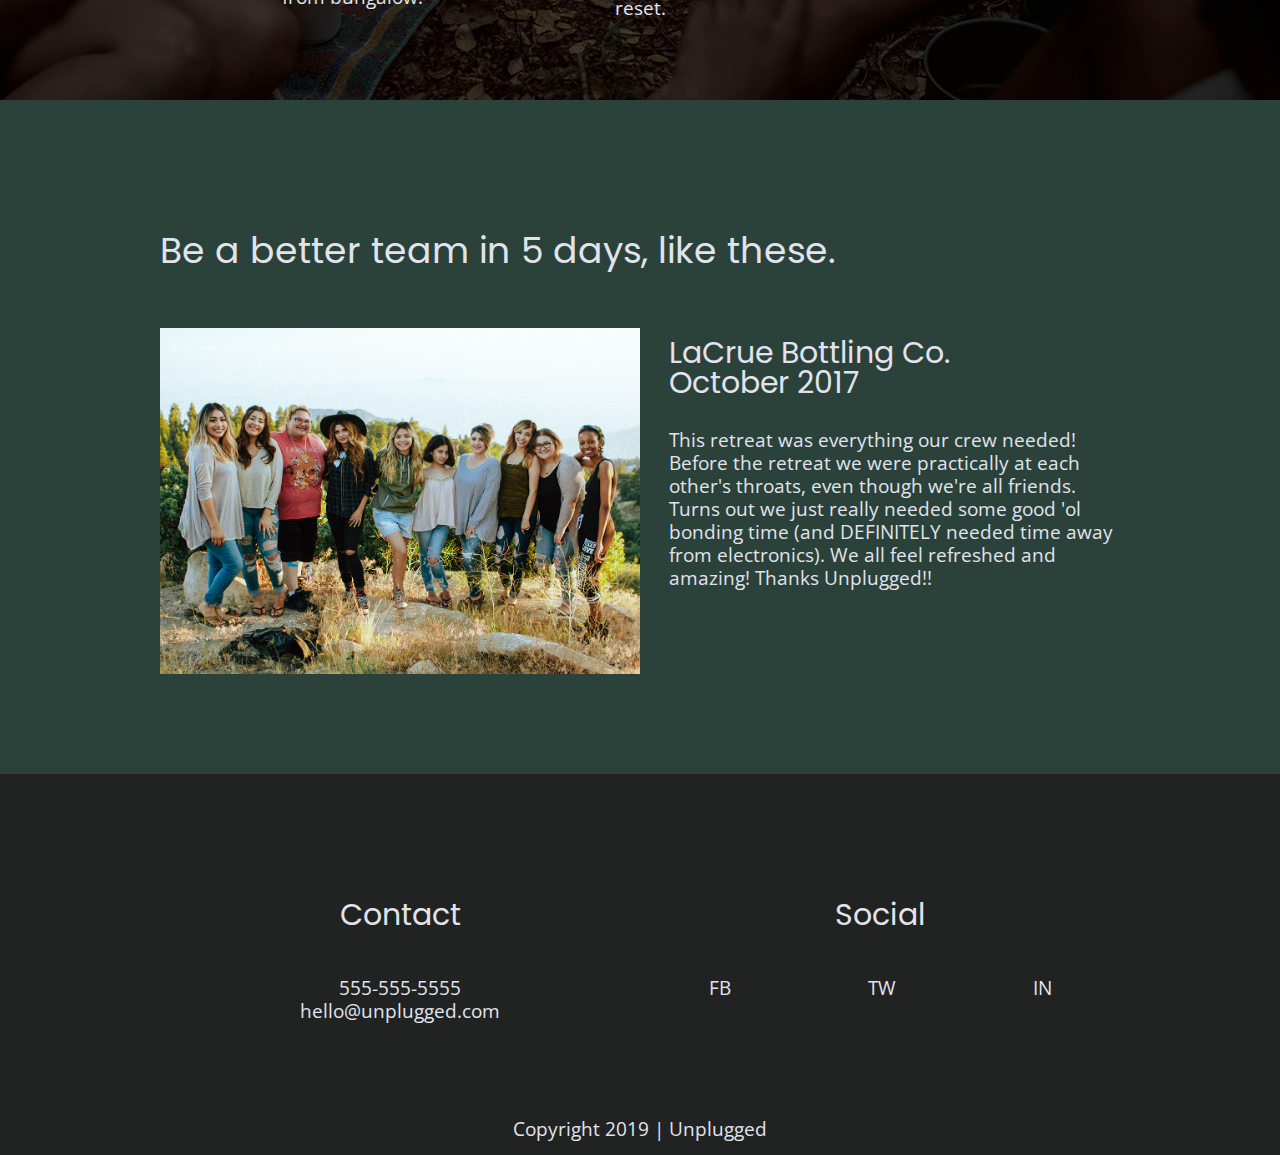
==== commit 7affac46: "Added responsive photos and fixed tablet and desktop font-sizes and padding for site" ====
--- a/index.html
+++ b/index.html
@@ -28,7 +28,9 @@
   <!-- Add your site or application content here -->
   <header>
     <div class="content-wrapper">
-      <a href="#"><img src="img/unpluggedlogo.png" alt="unplugged logo" /></a>
+      <figure>
+        <a href="#"><img src="img/unpluggedlogo.png" alt="unplugged logo" /></a>
+      </figure>
       <div class="header-divider"></div>
       <nav>
         <ul>
@@ -111,9 +113,9 @@
       <div class="content-wrapper">
         <h2>Be a better team in 5 days, like these.</h2>
         <article class="feature-review">
-          <p>
+          <figure>
             <img src="img/omar-lopez-296944-unsplash.jpg" alt="review photo" />
-          </p>
+          </figure>
           <div class="review-description">
             <h3>LaCrue Bottling Co.</br>
                 October 2017
--- a/css/main.css
+++ b/css/main.css
@@ -126,11 +126,11 @@
 }
 
 img {
-
+  width: 100%;
 }
 
 figure {
-
+  margin: 0;
 }
 
 address {
@@ -161,7 +161,11 @@
   margin: 0;
 }
 
-header img {
+header figure {
+  display: flex;
+  justify-content: center;
+  align-items: center;
+  flex-flow: row wrap;
   padding-bottom: 10px;
   width: 70%;
 }
@@ -234,6 +238,9 @@
 /*-- Main Section - Homepage --*/
 /*Hero Area*/
 .hero-area {
+  background: url('../img/jake-melara-30679-unsplash.jpg') center no-repeat;
+  background-size: cover;
+  height: 500px;
   padding-left: 20px;
 }
 
@@ -241,6 +248,8 @@
   font-family: 'Poppins', Helvetica, Arial, sans-serif;
   font-size: 2.25em;
   font-weight: normal;
+  margin: 0;
+  padding: 20px 0;
 }
 
 /*Aside*/
@@ -293,6 +302,8 @@
   justify-content: center;
   align-items: center;
   flex-flow: row wrap;
+  background: url('../img/rawpixel-800820-unsplash1.jpg') center no-repeat;
+  background-size: cover;
   padding: 40px 0;
 }
 
@@ -337,8 +348,7 @@
 }
 
 .reviews img {
-  height: auto;
-  width: 100%;
+
 }
 .reviews h3 {
   margin-top: 10px;
@@ -520,9 +530,25 @@
    @media screen and (min-width: 768px) {
       /*----- Tablet styles -----*/
       /* Base Styles */
+      h2 {
+        font-size: 2.25em;
+      }
+
+      h3 {
+        font-size: 1.5em;
+      }
+
+      p {
+        line-height: 18px;
+      }
+
       .content-wrapper {
         max-width: 640px;
-        margin: 100px 0;
+        margin: 0;
+      }
+
+      main .content-wrapper {
+        padding: 50px 0;
       }
 
       /* Header and Footer */
@@ -539,6 +565,10 @@
         width: 100%;
       }
 
+      header figure {
+        width: 40%;
+      }
+
       header nav {
         padding-left: 40px;
         width: 30%;
@@ -556,7 +586,7 @@
 
       footer .content-wrapper {
         width: 100%;
-        margin: 100px 0;
+        margin: 80px 0;
       }
 
       .footer-content {
@@ -566,6 +596,10 @@
         flex-flow: row nowrap;
       }
 
+      footer h4 {
+        font-size: 1.5em;
+      }
+
       .contact {
         margin-bottom: 0;
       }
@@ -575,13 +609,17 @@
       }
 
       /*-- Main - Homepage --*/
+      /*Hero-Area*/
+      .hero-area h1 {
+        font-size: 3em;
+      }
+
       /*Aside*/
       aside .content-wrapper {
         display: flex;
         justify-content: space-between;
         align-items: flex-start;
         flex-flow: row nowrap;
-        margin: 50px 0;
         width: 100%;
       }
 
@@ -614,14 +652,24 @@
 
       /*Reviews*/
       .reviews {
-        padding: 0;
+        padding: 50px 0;
       }
       .reviews article {
         display: flex;
         justify-content: space-between;
       }
-      .reviews img {
-        width: 50%;
+
+      .reviews h2 {
+        font-size: 2.25em;
+        width: 80%;
+      }
+
+      .reviews h3 {
+        line-height: 30px;
+      }
+
+      .reviews figure {
+        width: 45%;
       }
       .review-description {
         width: 50%;
@@ -629,7 +677,7 @@
 
       /*--Main - FAQ --*/
       .faq {
-        padding: 0;
+
       }
 
       .faq .content-wrapper {
@@ -642,7 +690,17 @@
       }
 
       .faq h2 {
+        font-size: 2.25em;
         width: 100%;
+      }
+
+      .faq h4 {
+        font-size: 0.875em;
+        margin: 10px 0;
+      }
+
+      .faq p {
+        line-height: 18px;
       }
 
       /*--Main - About --*/
@@ -664,9 +722,13 @@
 
       .contact-content {
         display:flex;
-        justify-content: space-around;
+        justify-content: space-between;
         align-items: flex-start;
         flex-flow: row wrap;
+      }
+
+      .contact-section h4 {
+        font-size: 1.5em;
       }
 
    }
@@ -678,9 +740,45 @@
       max-width: 960px;
     }
 
+    p {
+      font-size: 1.2em;
+      line-height: 1.2em;
+    }
+
+    /*Header and Footer*/
+    header {
+      width: 100%;
+    }
+
+    header figure {
+      width: 30%;
+    }
+
+    header nav ul {
+      justify-content: space-around;
+    }
+
+    .footer-content {
+      justify-content: space-between;
+      width: 100%;
+    }
+
+    footer h4 {
+      font-size: 1.875em;
+    }
+
     /*--Main - Homepage--*/
     /*Hero Area*/
+    .hero-area {
+      display: flex;
+      justify-content: center;
+      align-items: flex-start;
+      padding: 0 0 100px 0;
+    }
+
     .hero-area h1 {
+      font-size: 3.5em;
+      margin-top: 0;
       width: 80%;
     }
 
@@ -695,21 +793,51 @@
 
     /*Features*/
     .features h2 {
+      font-size: 2.25em;
       width: 88%;
     }
+
 
     .features article {
       flex-basis: 30%;
     }
 
+    .features-item-description {
+      width: 70%;
+    }
+
     /*Reviews*/
+    .reviews h2 {
+      padding-bottom: 40px;
+    }
+
+    .feature-review {
+      align-items: flex-start;
+    }
+
+    .reviews h3 {
+      font-size: 1.875em;
+    }
+
+    .reviews figure {
+      width: 50%;
+    }
+
     .review-description {
-      width:44%;
+      width: 47%;
     }
 
     /*--Main - FAQ--*/
     .faq h2 {
       width: 100%;
+    }
+
+    .faq h4 {
+      font-size: 1.5em;
+    }
+
+    .faq p {
+      line-height: 1.2em;
     }
 
     /*--Main - About--*/
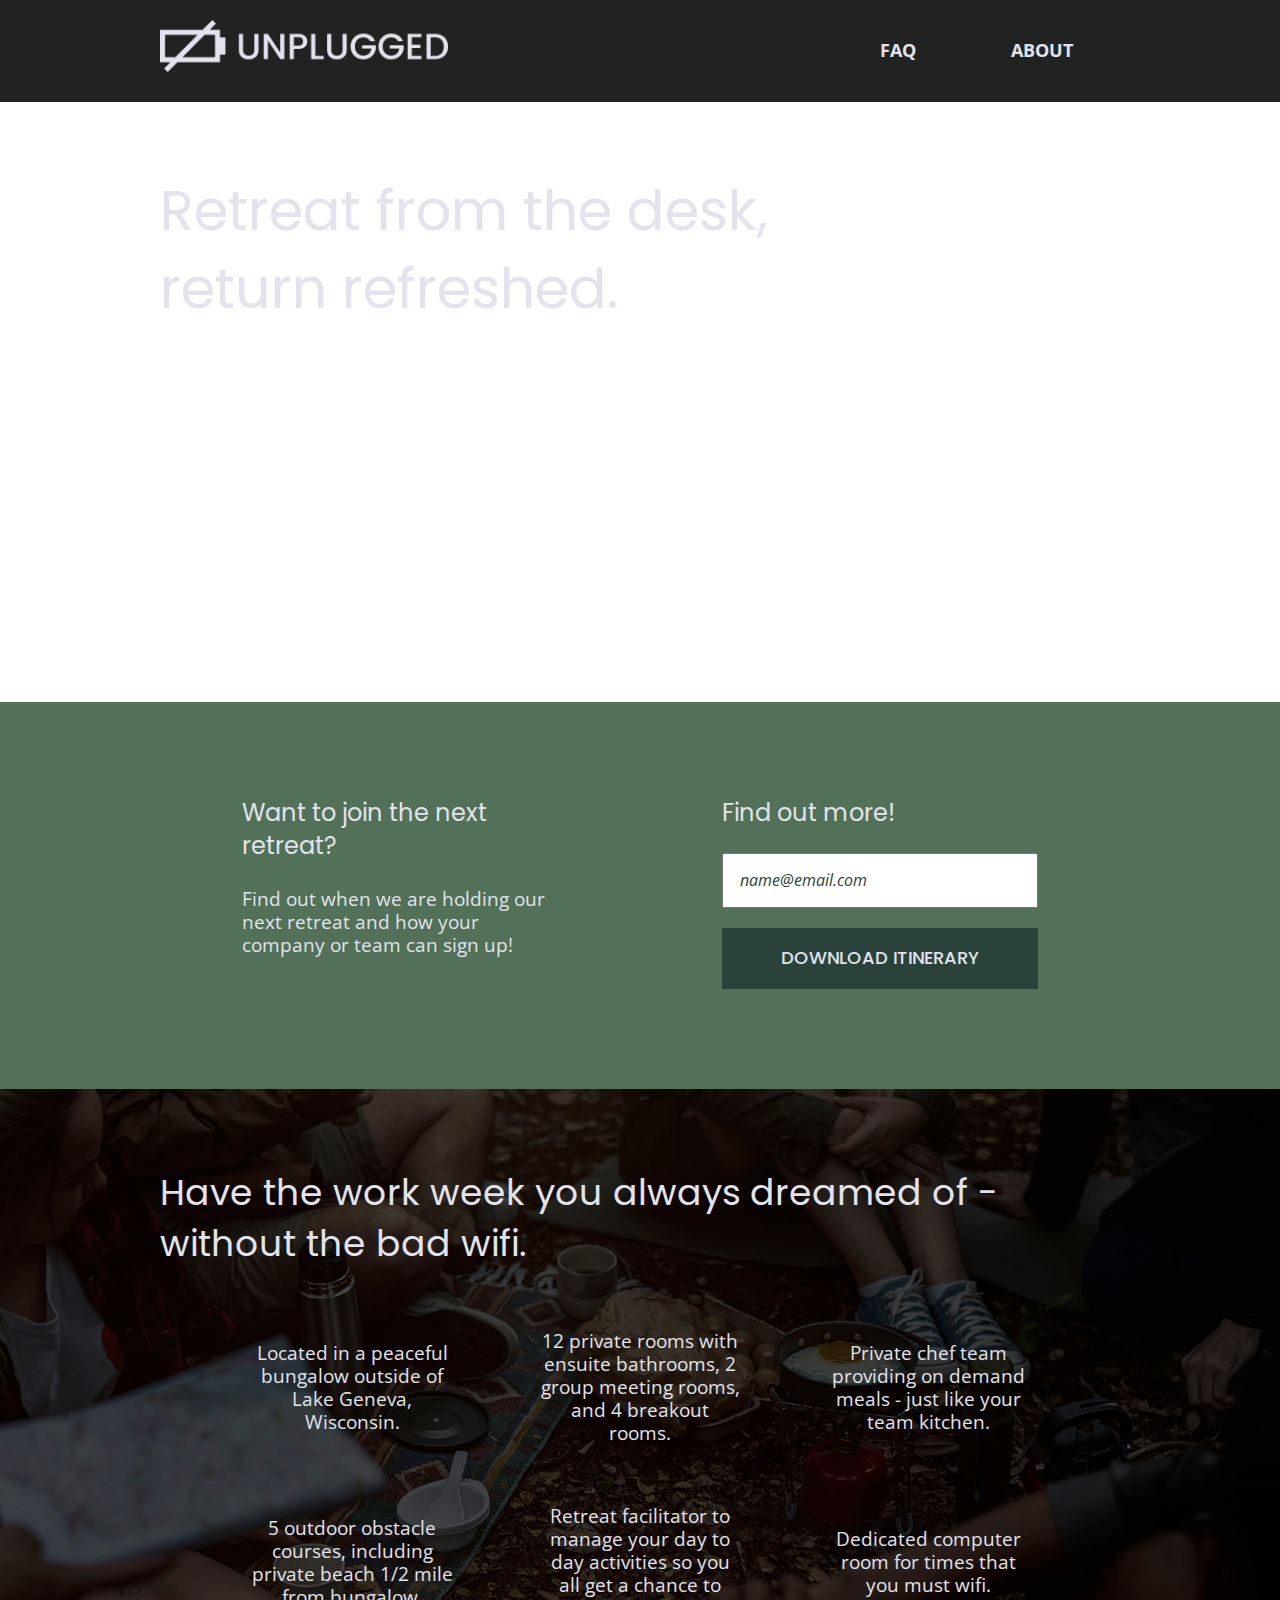
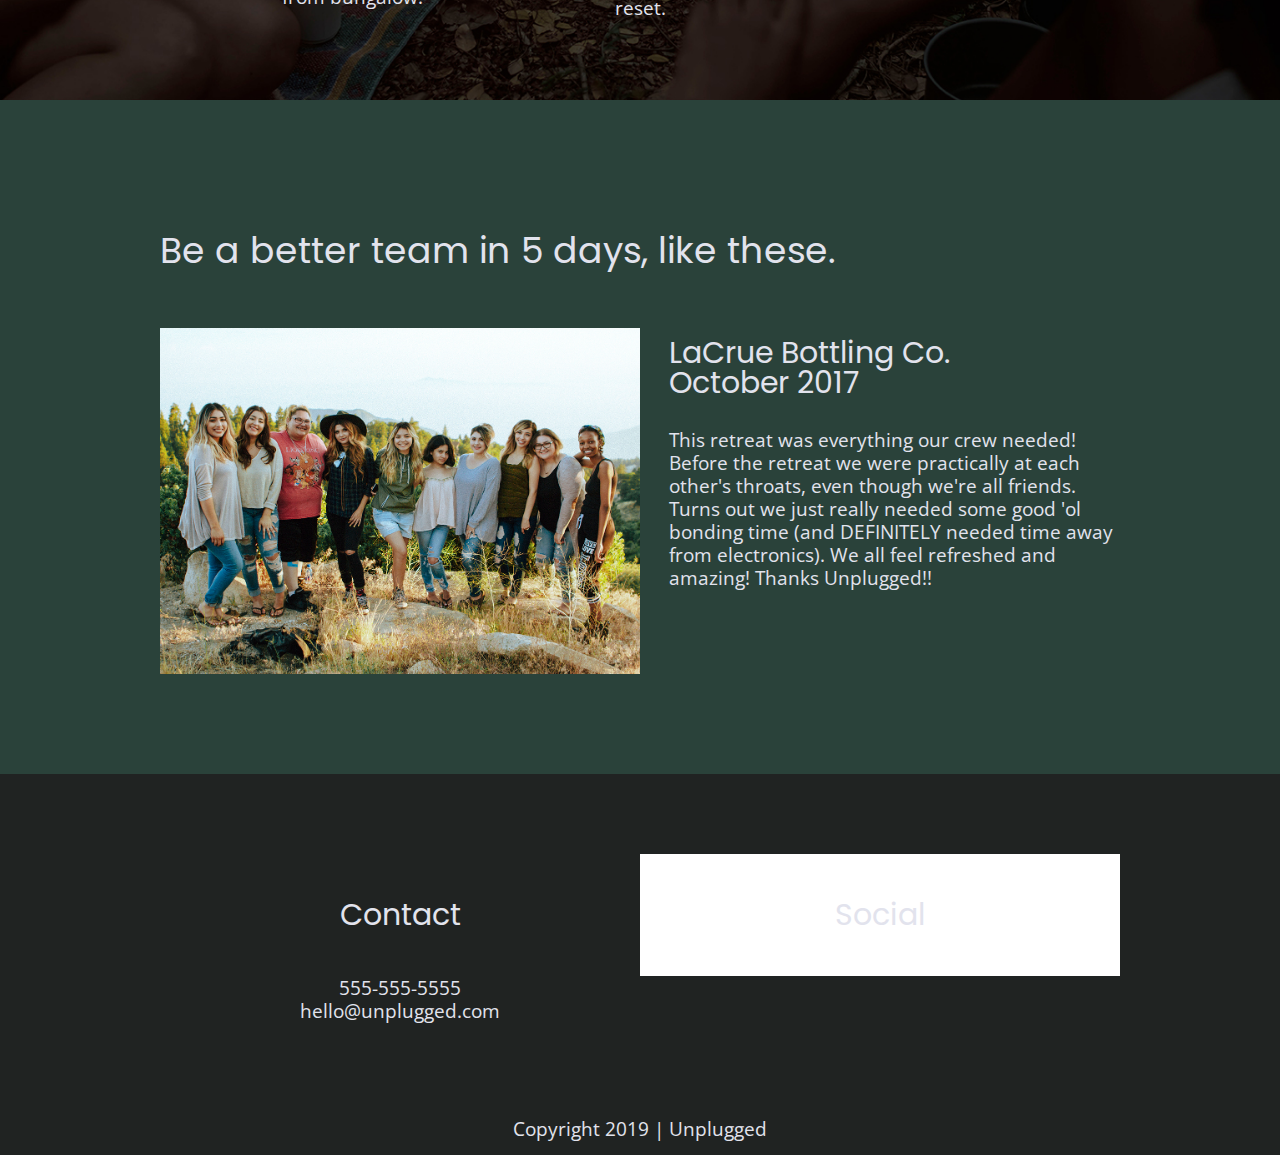
==== commit 5c1ea05b: "Added features icons" ====
--- a/index.html
+++ b/index.html
@@ -21,6 +21,8 @@
   <meta name="theme-color" content="#fafafa">
   <!--Google Fonts-->
   <link href="https://fonts.googleapis.com/css?family=Open+Sans:400,700|Poppins:500,700" rel="stylesheet">
+  <!--Icons-->
+  <link rel="stylesheet" href="https://use.fontawesome.com/releases/v5.15.1/css/all.css" integrity="sha384-vp86vTRFVJgpjF9jiIGPEEqYqlDwgyBgEF109VFjmqGmIY/Y4HV4d3Gp2irVfcrp" crossorigin="anonymous">
 </head>
 
 <body>
@@ -69,37 +71,37 @@
         <h2>Have the work week you always dreamed of - without the bad wifi.</h2>
         <div class="features-items">
           <article>
-            <p class="fontawesome-icon"></p>
+            <p class="fontawesome-icon"><i class="fas fa-campground"></i></p>
             <p class="features-item-description">
               Located in a peaceful bungalow outside of Lake Geneva, Wisconsin.
             </p>
           </article>
           <article>
-            <p class="fontawesome-icon"></p>
+            <p class="fontawesome-icon"><i class="fas fa-bed"></i></p>
             <p class="features-item-description">
               12 private rooms with ensuite bathrooms, 2 group meeting rooms, and 4 breakout rooms.
             </p>
           </article>
           <article>
-            <p class="fontawesome-icon"></p>
+            <p class="fontawesome-icon"><i class="fas fa-utensils"></i></p>
             <p class="features-item-description">
               Private chef team providing on demand meals - just like your team kitchen.
             </p>
           </article>
           <article>
-            <p class="fontawesome-icon"></p>
+            <p class="fontawesome-icon"><i class="fas fa-shoe-prints"></i></p>
             <p class="features-item-description">
               5 outdoor obstacle courses, including private beach 1/2 mile from bungalow.
             </p>
           </article>
           <article>
-            <p class="fontawesome-icon"></p>
+            <p class="fontawesome-icon"><i class="fas fa-smile"></i></p>
             <p class="features-item-description">
               Retreat facilitator to manage your day to day activities so you all get a chance to reset.
             </p>
           </article>
           <article>
-            <p class="fontawesome-icon"></p>
+            <p class="fontawesome-icon"><i class="fas fa-wifi"></i></p>
             <p class="features-item-description">
               Dedicated computer room for times that you must wifi.
             </p>
@@ -147,9 +149,9 @@
         <div class="social">
           <h4>Social</h4>
           <div class="social-icons">
-            <p><a href="https://www.facebook.com/groups/doggoappreciationsociety" target="_blank">FB</a></p><!--facebook icon and link-->
-            <p><a href="https://twitter.com/GoldretrieverUS" target="_blank">TW</a></p><!--twitter icon and link-->
-            <p><a href="https://www.instagram.com/dogsofinstagram/" target="_blank">IN</a></p><!--instagram icon and link-->
+            <p><a href="https://www.facebook.com/groups/doggoappreciationsociety" target="_blank"><i class="fas fa-facebook-f"></i></a></p><!--facebook icon and link-->
+            <p><a href="https://twitter.com/GoldretrieverUS" target="_blank"><i class="fas fa-twitter"></i></a></p><!--twitter icon and link-->
+            <p><a href="https://www.instagram.com/dogsofinstagram/" target="_blank"><i class="fas fa-instagram"></i></a></p><!--instagram icon and link-->
           </div><!--end of social-icons-->
         </div><!--end of social-->
       </div><!--end of footer content-->
--- a/css/main.css
+++ b/css/main.css
@@ -210,7 +210,12 @@
 }
 
 footer p {
+  color: #e2e3ed;
   margin: 0;
+}
+
+footer i {
+  color: #e2e3ed;
 }
 
 .contact {
@@ -220,6 +225,7 @@
 
 .social {
   width: 100%;
+  background-color: #fff;
 }
 
 .social-icons {
@@ -319,6 +325,11 @@
   flex-flow: row wrap;
 }
 
+.features i {
+  font-size: 3.75em;
+  margin-bottom: 35px;
+}
+
 .features article {
   margin: 30px 0;
   width: 56%;
@@ -422,6 +433,23 @@
 
 .mission p {
 margin-bottom: 15px;
+}
+
+/*Map*/
+.map figure {
+  height: 0;
+  padding-bottom: 75%;
+  position: relative;
+  overflow: hidden;
+  width: 100%;
+}
+
+.map iframe {
+  position: absolute;
+  top: 0;
+  left: 0;
+  height: 100%;
+  width: 100%;
 }
 
 /*Contact*/
@@ -844,6 +872,10 @@
     .mission h2, .contact-section .content-wrapper h2 {
       width: 95%;
     }
+
+    .map iframe {
+      padding-bottom: 60%;
+    }
    }
 
 /* ==========================================================================
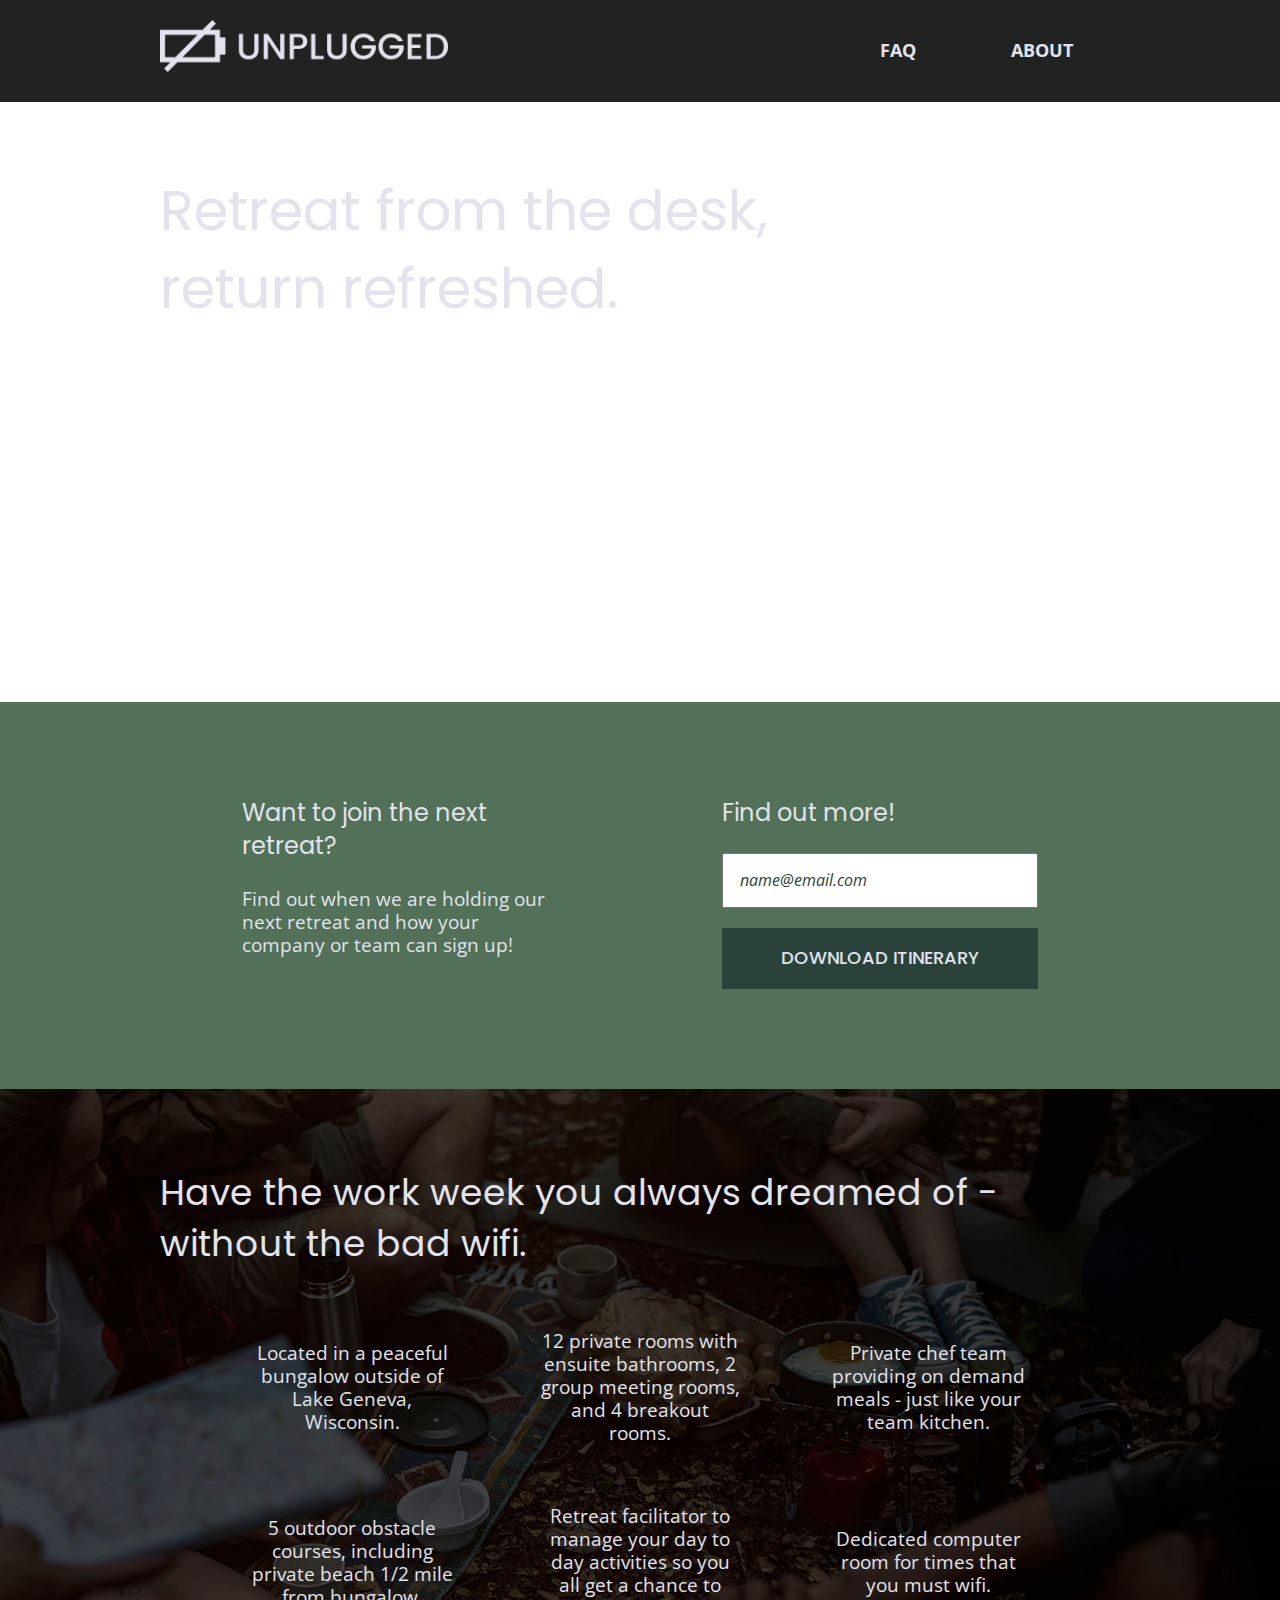
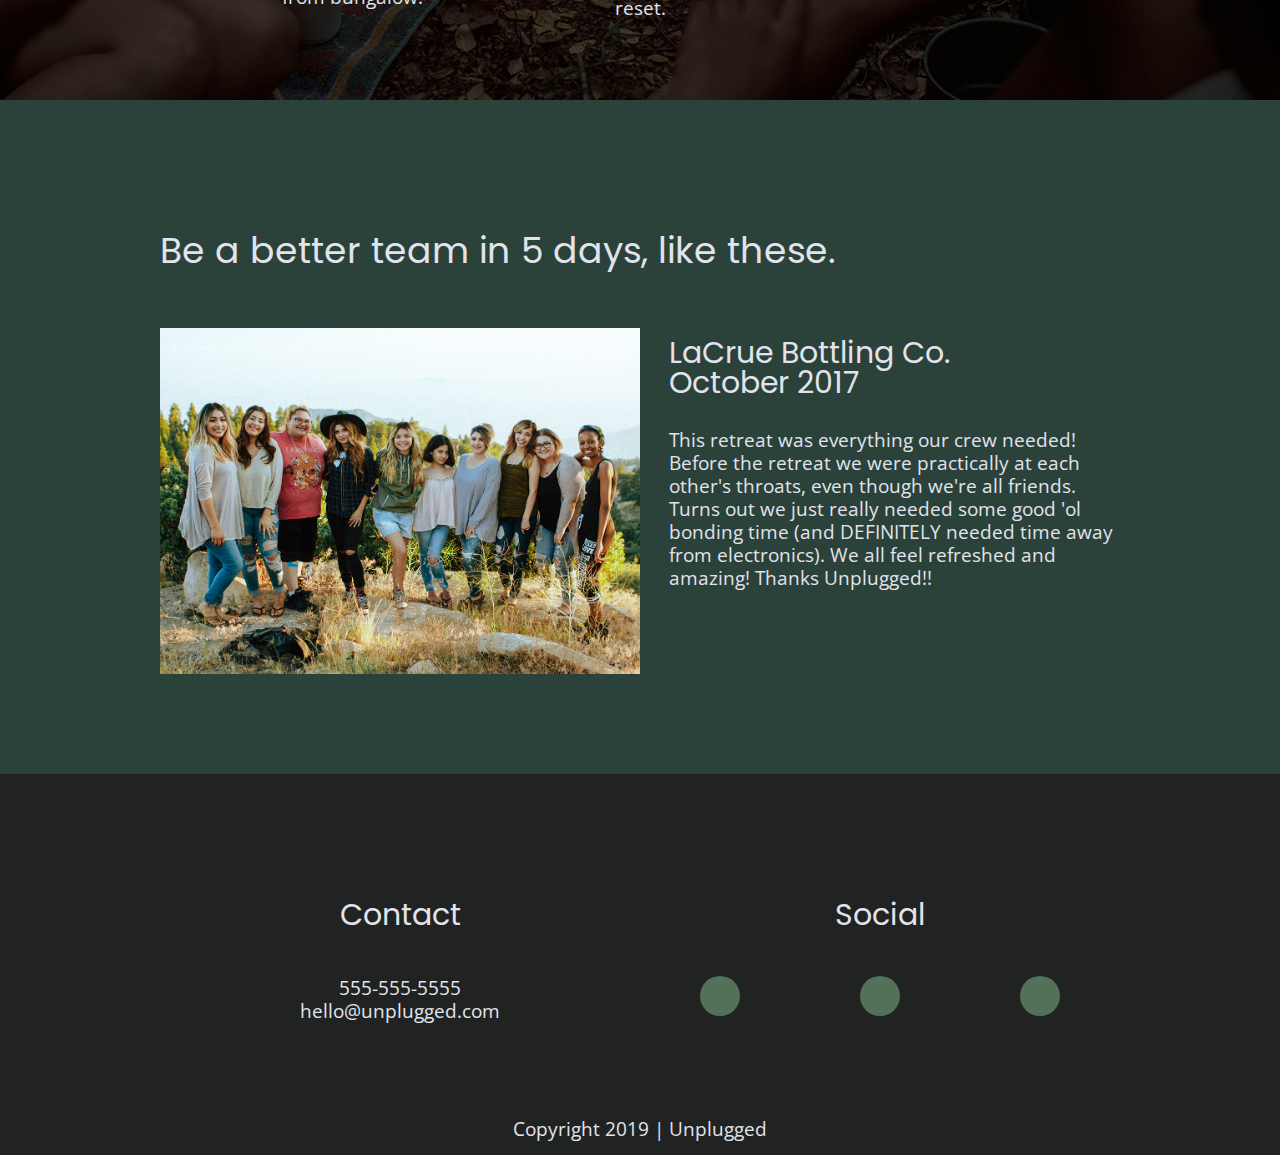
==== commit 0259bdae: "Completed CSS styles for site" ====
--- a/index.html
+++ b/index.html
@@ -149,9 +149,9 @@
         <div class="social">
           <h4>Social</h4>
           <div class="social-icons">
-            <p><a href="https://www.facebook.com/groups/doggoappreciationsociety" target="_blank"><i class="fas fa-facebook-f"></i></a></p><!--facebook icon and link-->
-            <p><a href="https://twitter.com/GoldretrieverUS" target="_blank"><i class="fas fa-twitter"></i></a></p><!--twitter icon and link-->
-            <p><a href="https://www.instagram.com/dogsofinstagram/" target="_blank"><i class="fas fa-instagram"></i></a></p><!--instagram icon and link-->
+            <p><a href="https://www.facebook.com/groups/doggoappreciationsociety" target="_blank"><i class="fab fa-facebook-f"></i></a></p><!--facebook icon and link-->
+            <p><a href="https://twitter.com/GoldretrieverUS" target="_blank"><i class="fab fa-twitter"></i></a></p><!--twitter icon and link-->
+            <p><a href="https://www.instagram.com/dogsofinstagram/" target="_blank"><i class="fab fa-instagram"></i></a></p><!--instagram icon and link-->
           </div><!--end of social-icons-->
         </div><!--end of social-->
       </div><!--end of footer content-->
--- a/css/main.css
+++ b/css/main.css
@@ -159,6 +159,7 @@
   align-items: center;
   flex-flow: row wrap;
   margin: 0;
+  width: 100%;
 }
 
 header figure {
@@ -174,6 +175,7 @@
   background-color: #3a3a3a;
   height: 1px;
   width: 100%;
+  margin: 0;
 }
 
 header nav {
@@ -210,12 +212,12 @@
 }
 
 footer p {
-  color: #e2e3ed;
   margin: 0;
 }
 
 footer i {
   color: #e2e3ed;
+  font-size: 1.5em;
 }
 
 .contact {
@@ -225,7 +227,6 @@
 
 .social {
   width: 100%;
-  background-color: #fff;
 }
 
 .social-icons {
@@ -233,6 +234,16 @@
   justify-content: space-around;
   align-items: center;
   flex-flow: row wrap;
+}
+
+.social-icons p {
+  display: flex;
+  justify-content: center;
+  align-items: center;
+  background-color: #527158;
+  border-radius: 50%;
+  width: 40px;
+  height: 40px;
 }
 
 .copyright {
@@ -669,6 +680,10 @@
         flex-basis: 50%;
       }
 
+      .features i {
+        font-size: 4em;
+      }
+
       .features-item-description {
         width: 50%;
       }
@@ -828,6 +843,10 @@
 
     .features article {
       flex-basis: 30%;
+    }
+
+    .features i {
+      font-size: 5em;
     }
 
     .features-item-description {
